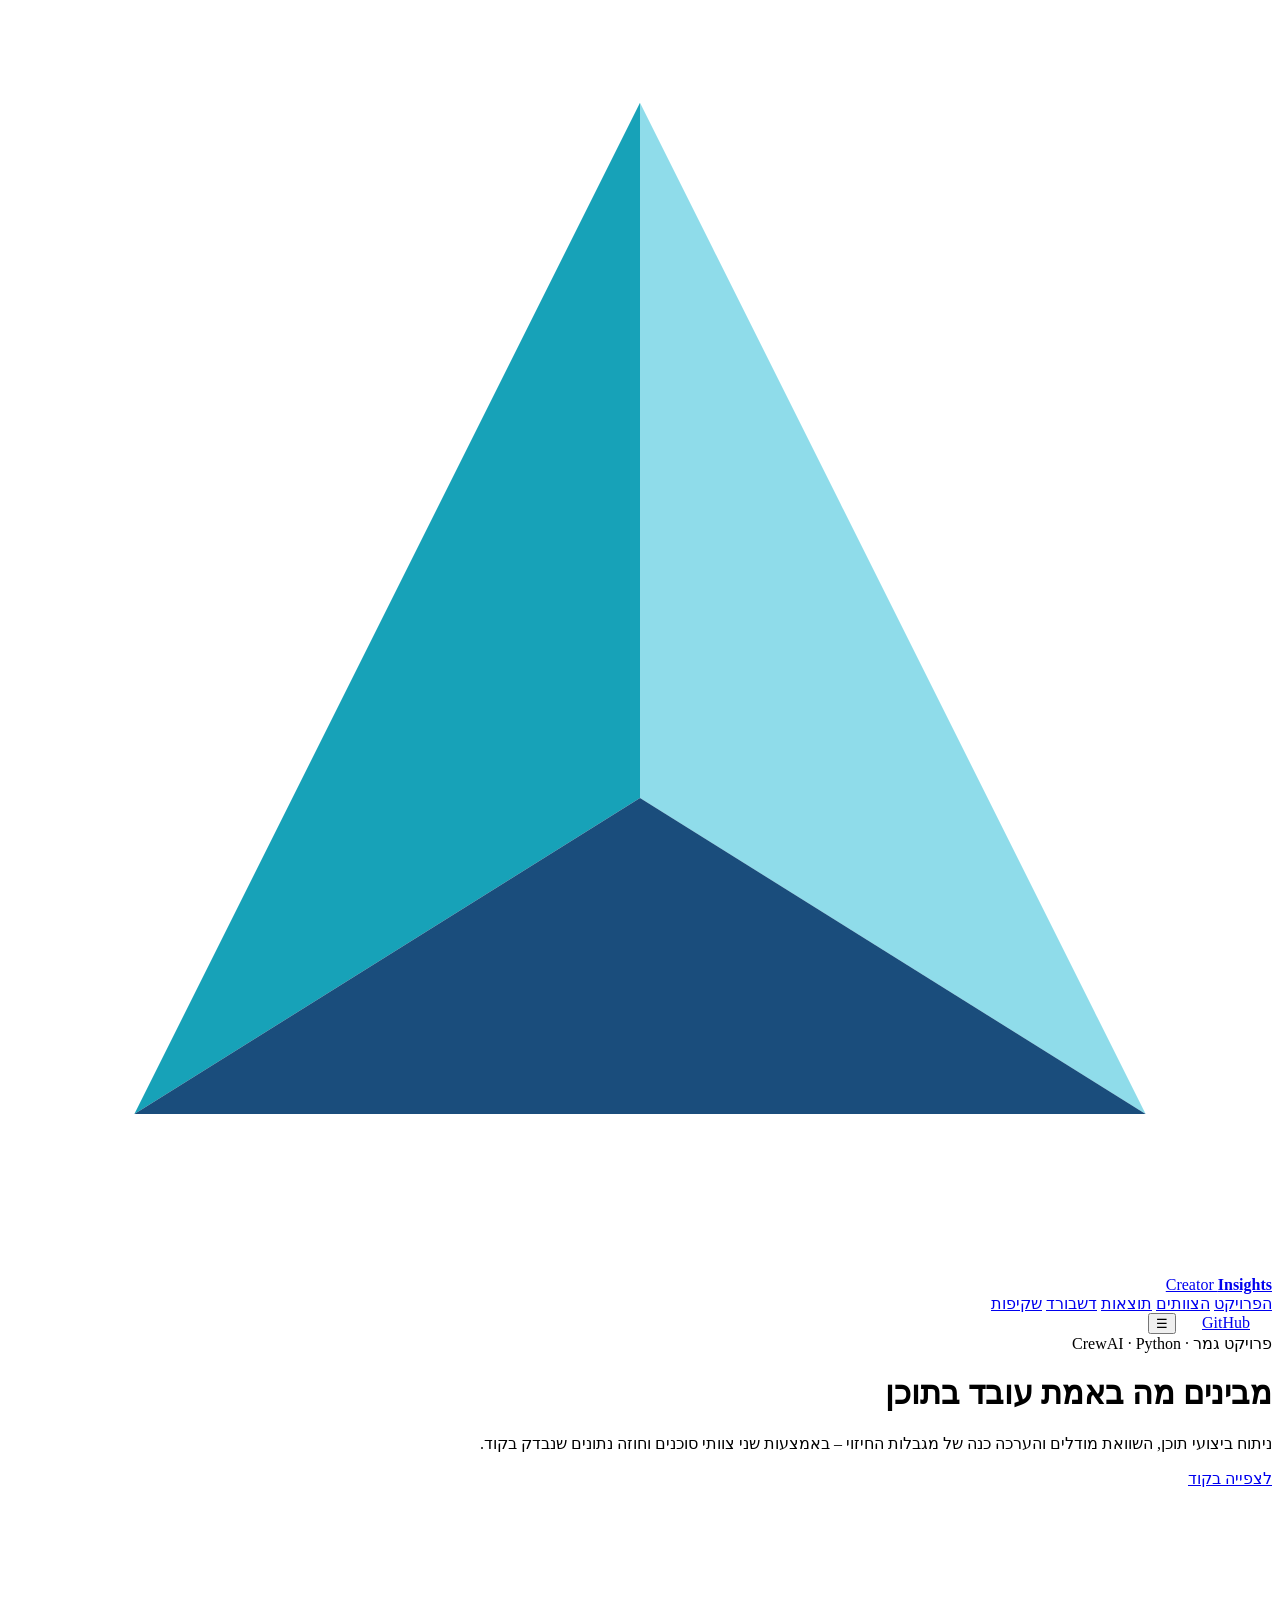
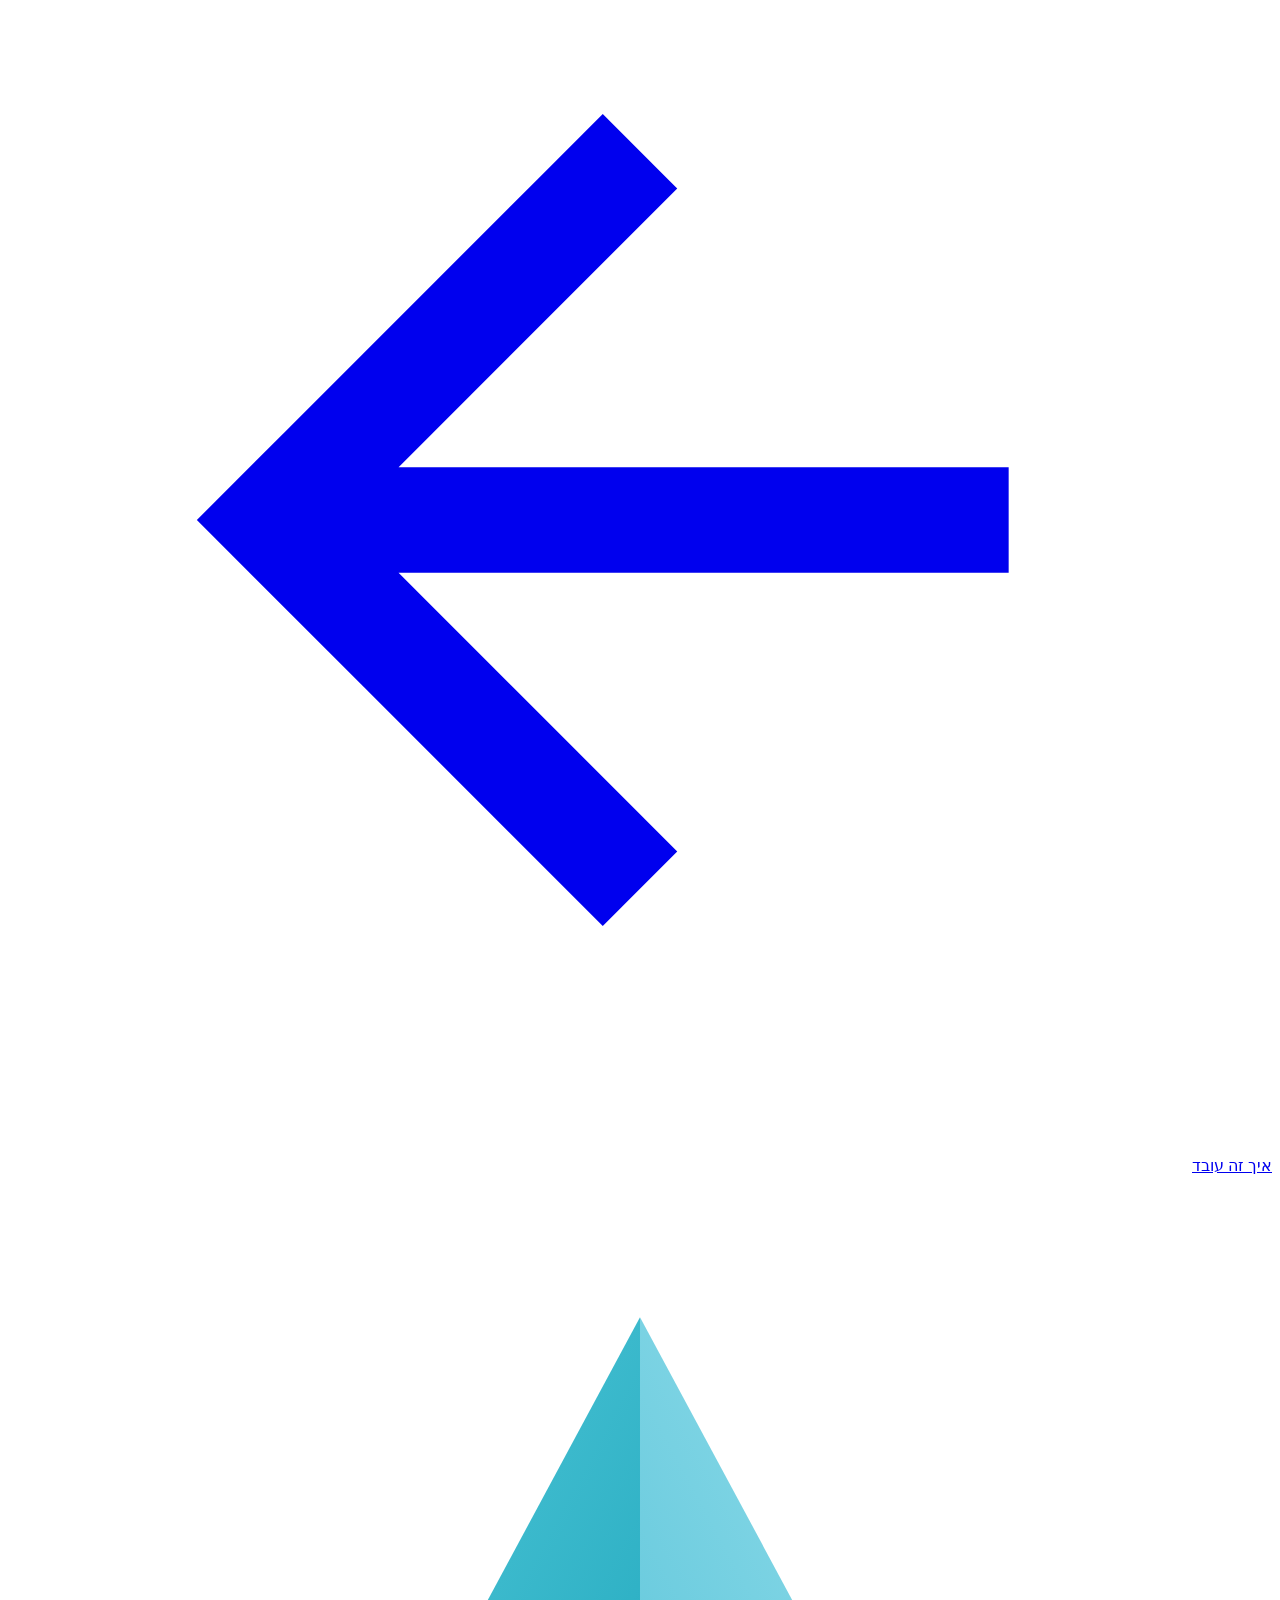
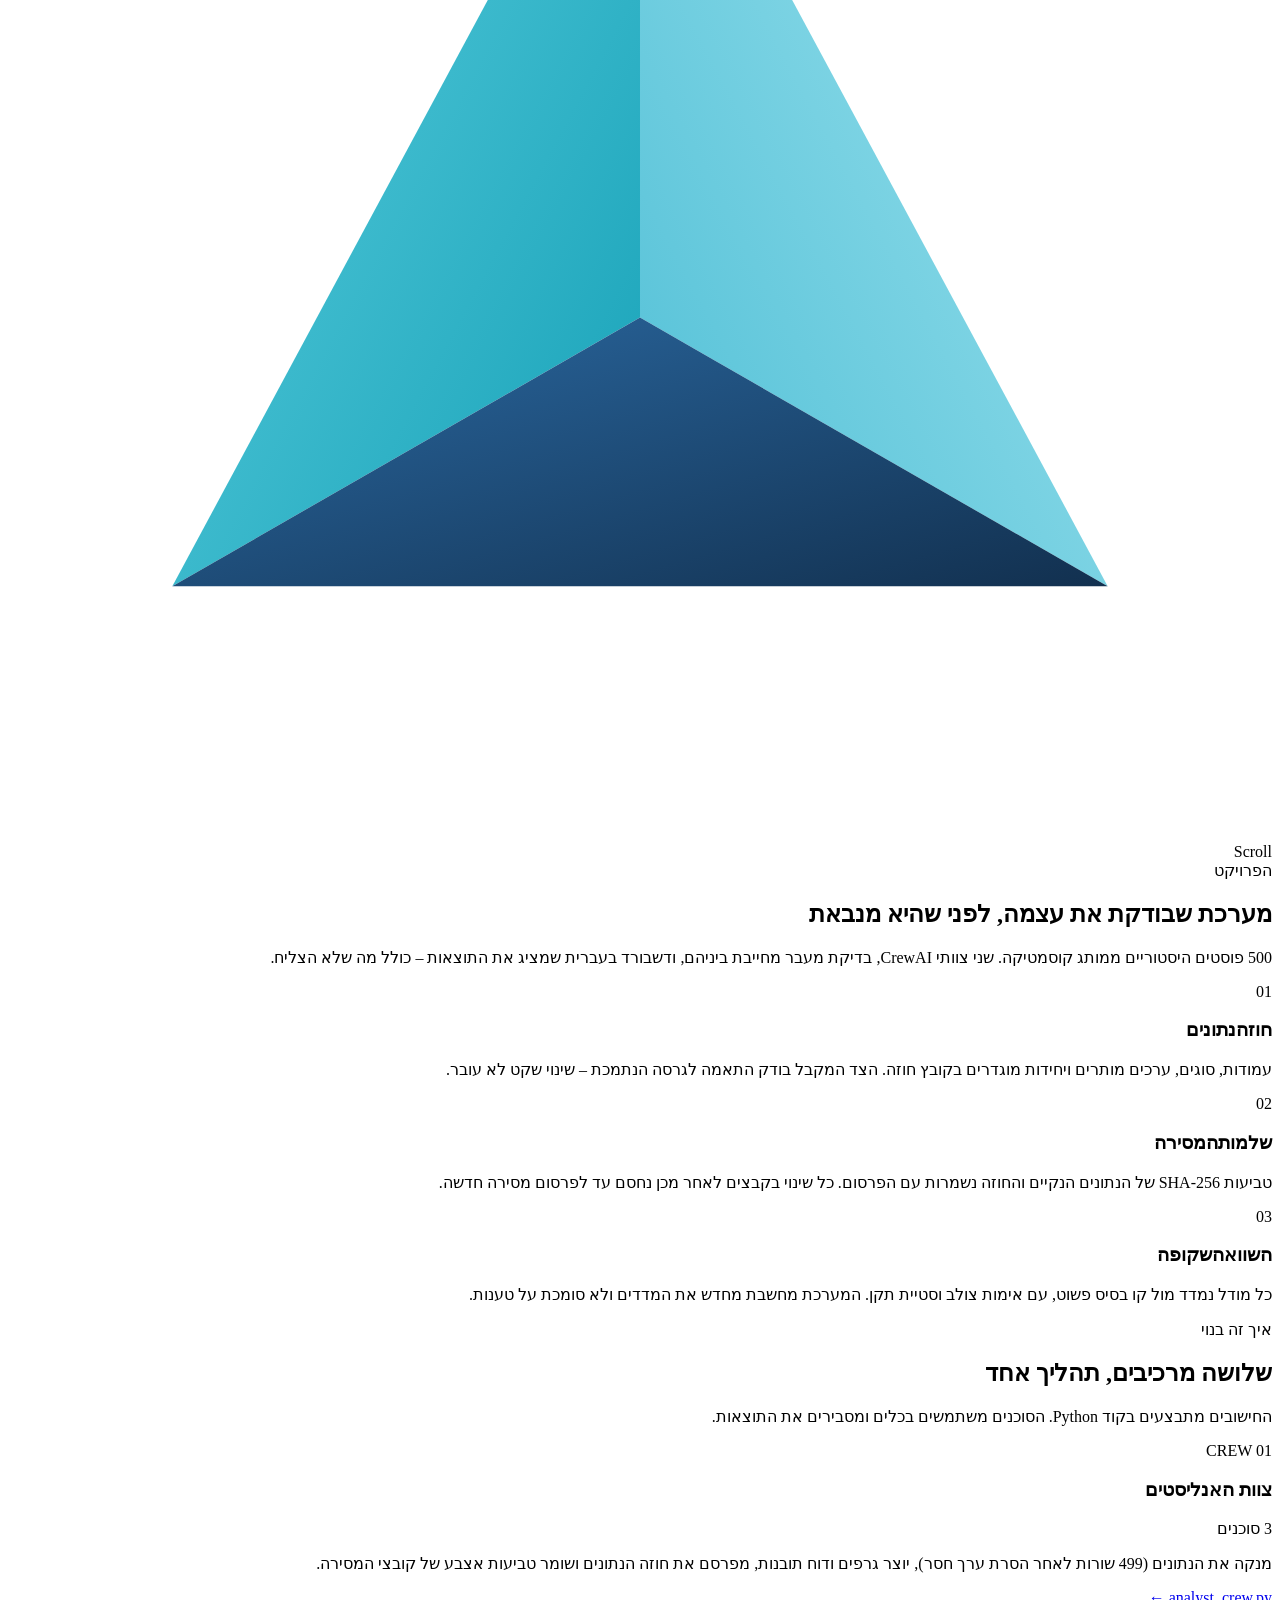
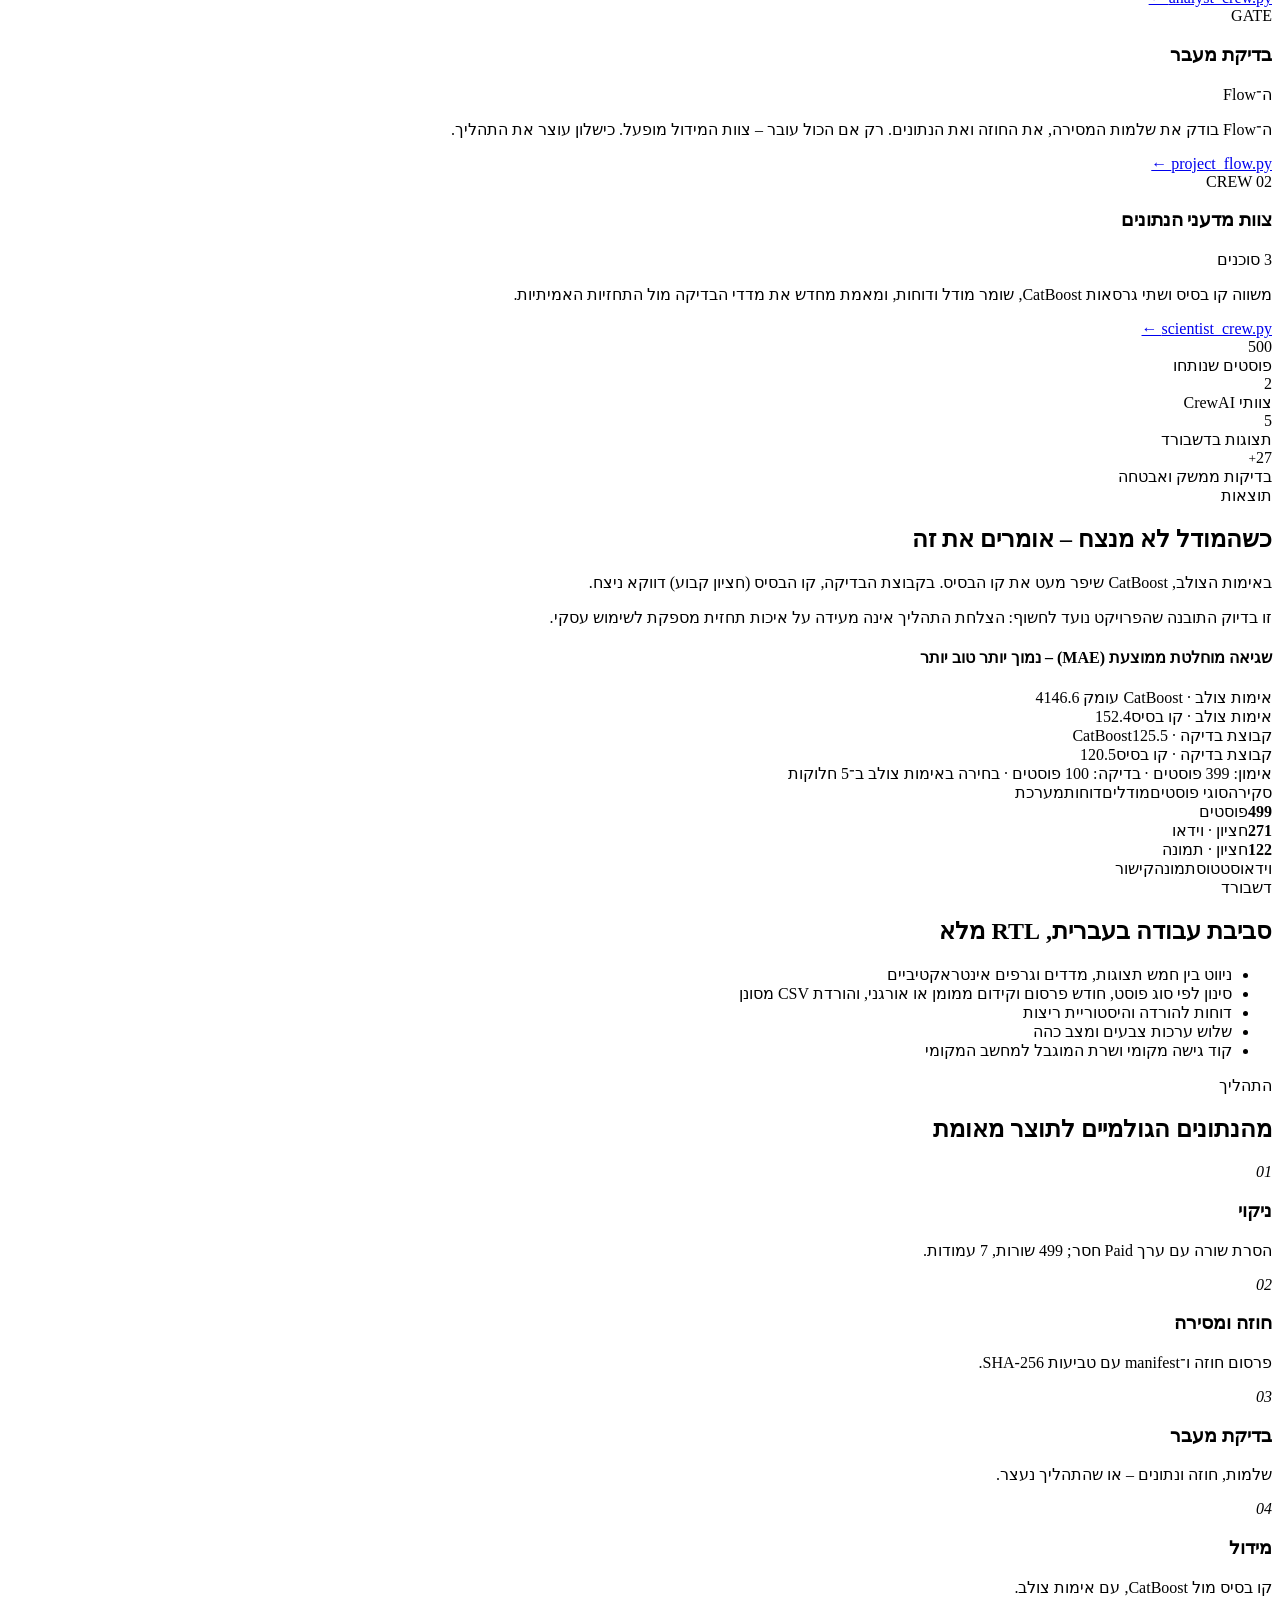
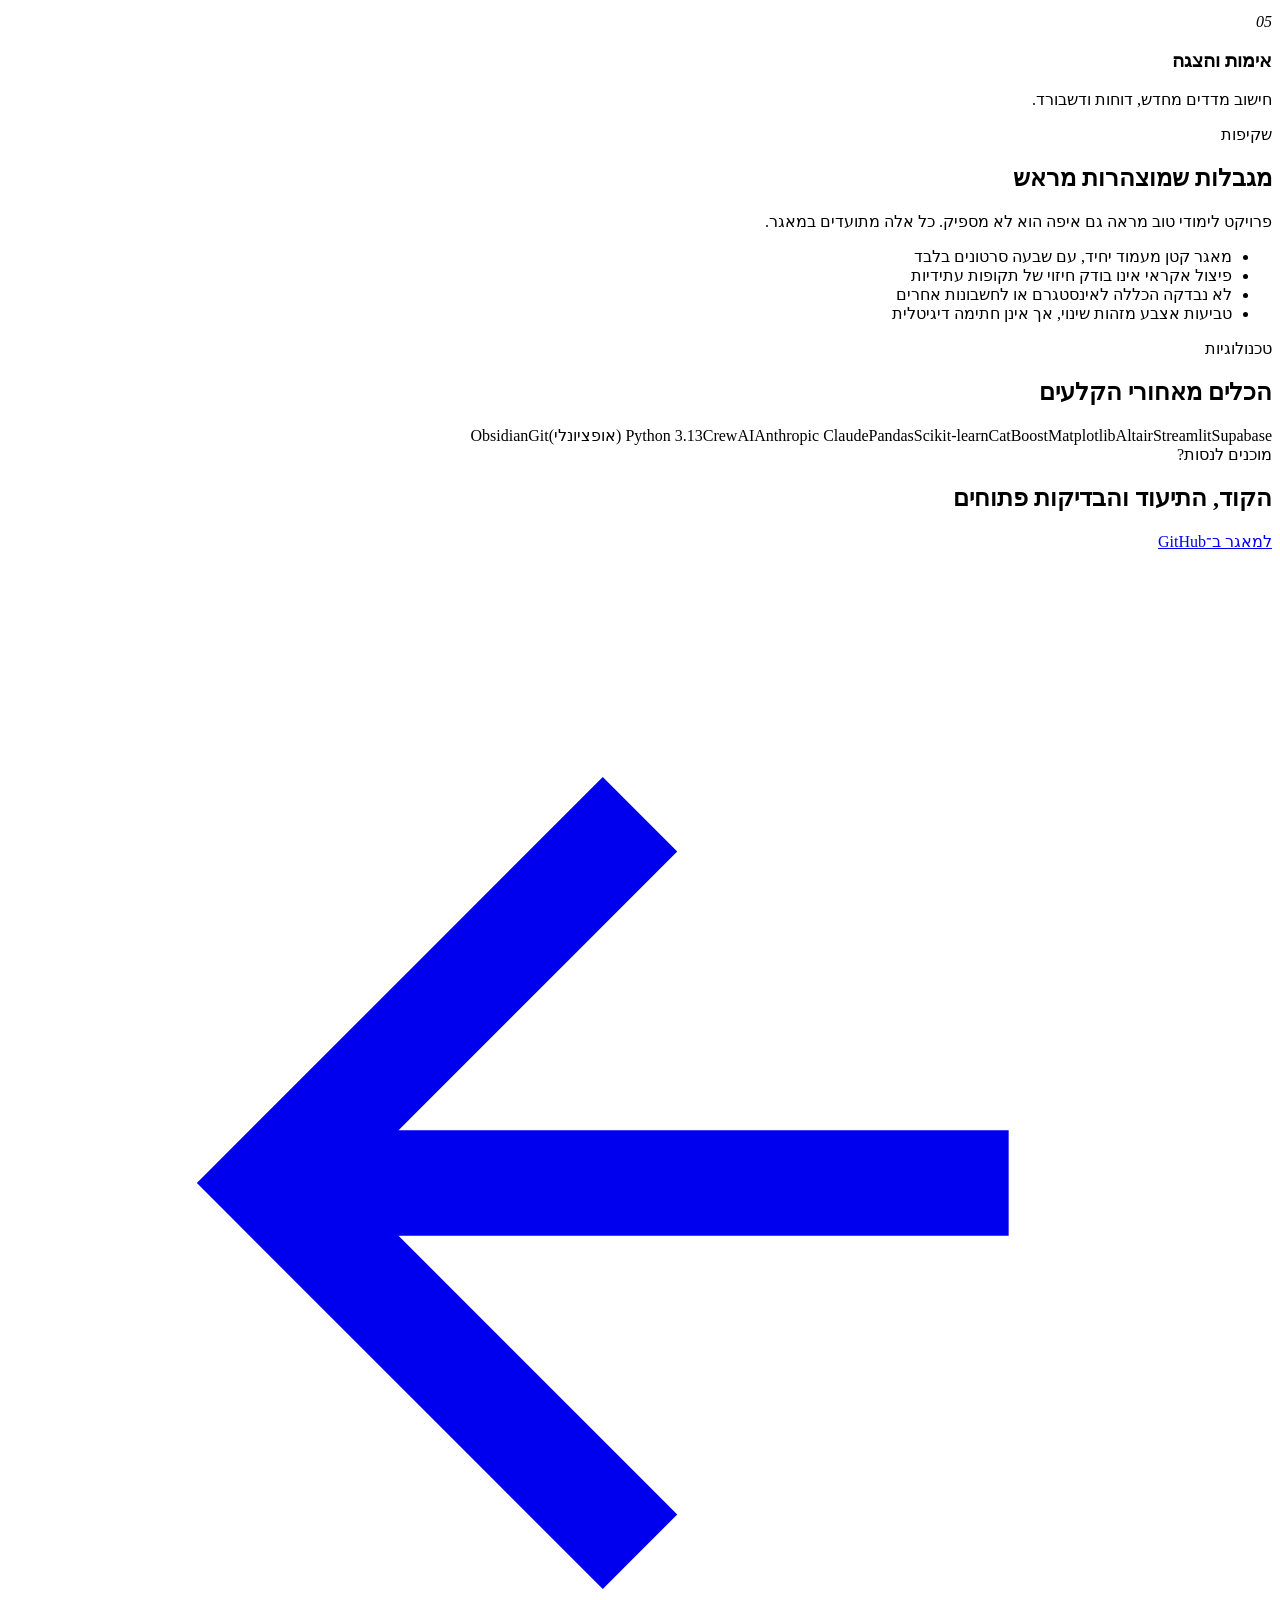
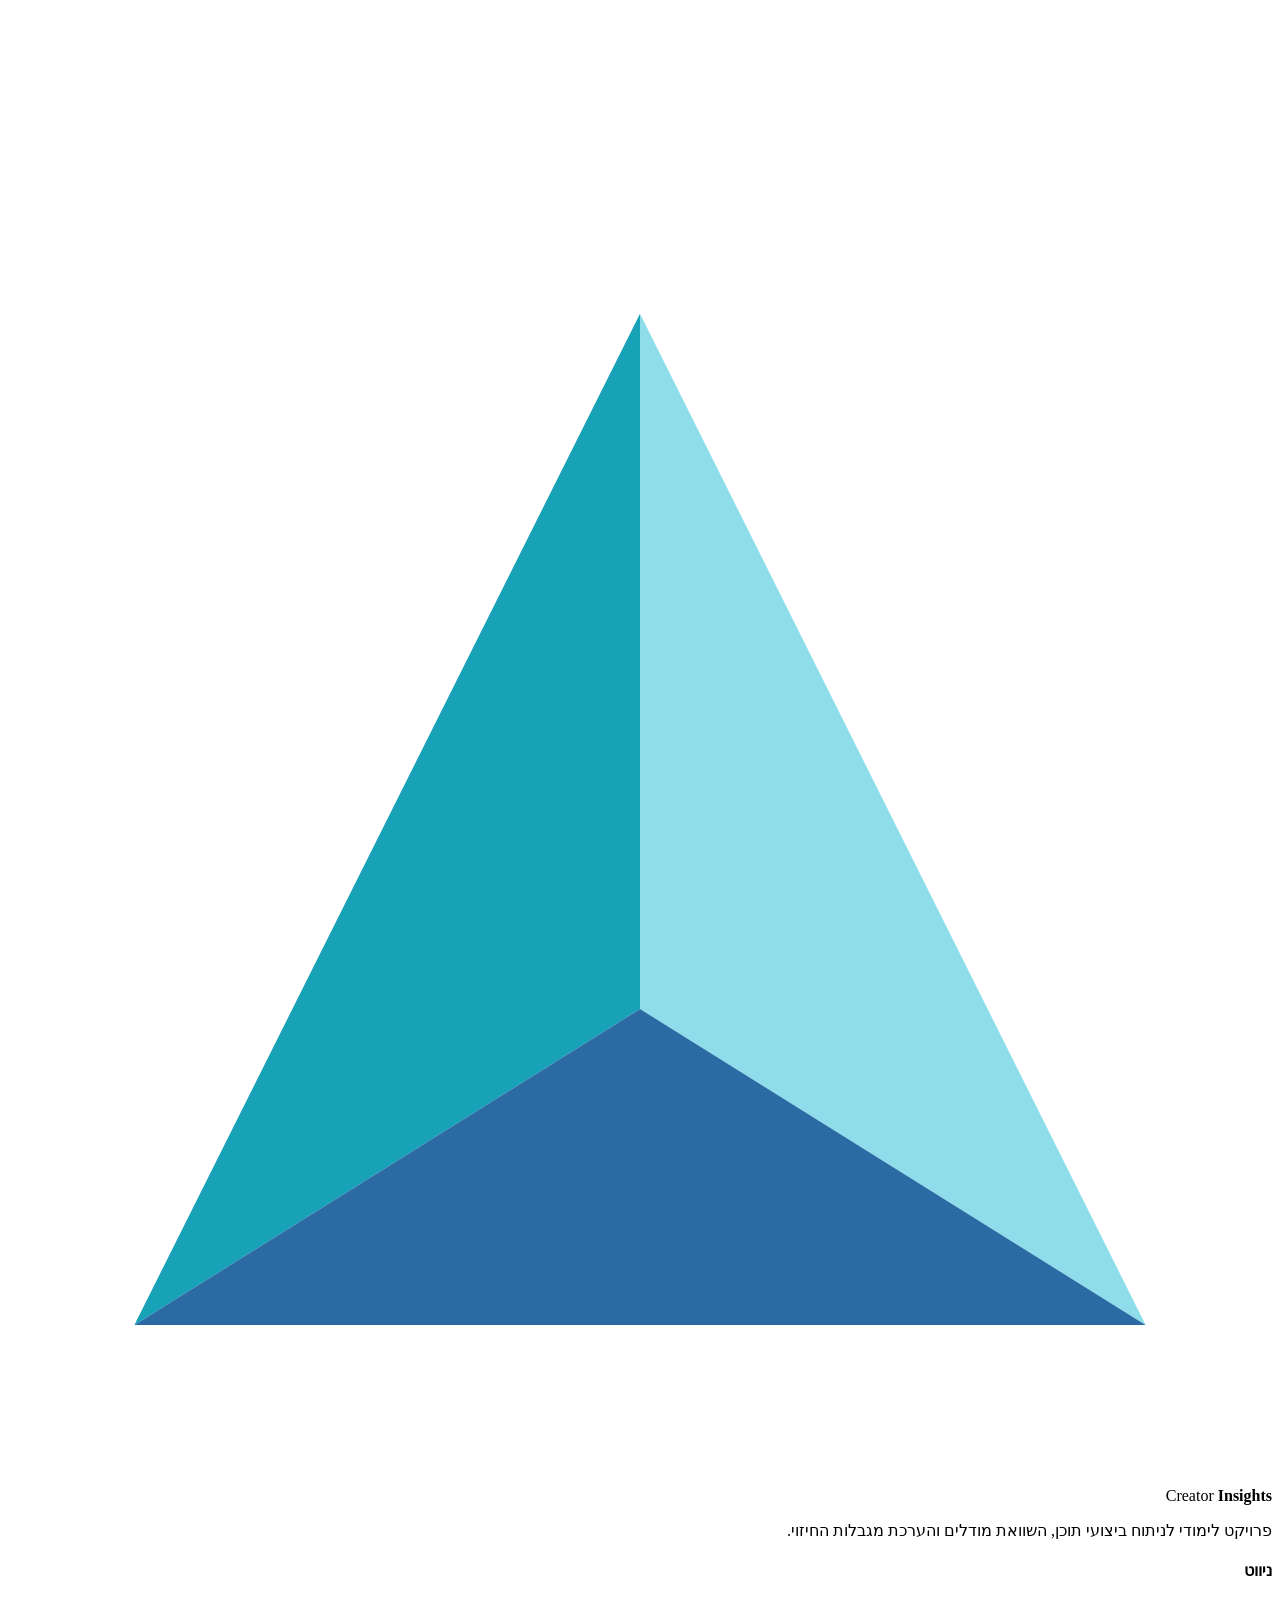
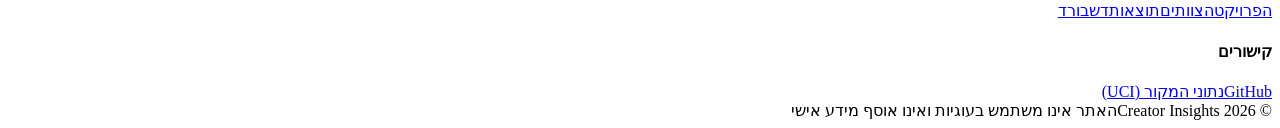
==== site/index.html @ 53a38010 "feat: add static promo website with hardened headers Co-Authored-By: Claude Sonnet 5.5 <noreply@anth" ====
<!doctype html>
<html lang="he" dir="rtl">
<head>
<meta charset="utf-8">
<meta name="viewport" content="width=device-width, initial-scale=1, viewport-fit=cover">
<title>Creator Insights</title>
<meta name="description" content="מערכת לימודית לניתוח ביצועי תוכן, השוואת מודלים והערכה כנה של מגבלות החיזוי.">
<meta name="referrer" content="strict-origin-when-cross-origin">
<link rel="preload" href="/fonts/f0.woff2" as="font" type="font/woff2" crossorigin>
<link rel="stylesheet" href="/fonts.css">
<link rel="stylesheet" href="/style.css">
</head>
<body>
<nav id="nav">
  <div class="wrap">
    <a href="#top" class="logo" aria-label="Creator Insights">
      <svg viewBox="0 0 40 40"><polygon points="20,3 4,35 20,25" fill="#17a2b8"/><polygon points="20,3 36,35 20,25" fill="#8fdcea"/><polygon points="4,35 36,35 20,25" fill="#1a4d7c"/></svg>
      <span>Creator <b>Insights</b></span>
    </a>
    <div class="links">
      <a href="#about">הפרויקט</a>
      <a href="#crews">הצוותים</a>
      <a href="#results">תוצאות</a>
      <a href="#dashboard">דשבורד</a>
      <a href="#limits">שקיפות</a>
    </div>
    <a class="btn fill" href="https://github.com/ido-318/Creator-Insights" target="_blank" rel="noopener noreferrer" style="padding:10px 22px">GitHub</a>
    <button class="menu-btn" aria-label="תפריט" onclick="document.getElementById('nav').classList.toggle('open')">☰</button>
  </div>
</nav>

<header class="hero" id="top">
  <div class="wrap">
    <div class="eyebrow">פרויקט גמר · CrewAI · Python</div>
    <h1>מבינים <b>מה באמת</b> עובד בתוכן</h1>
    <p class="lead">ניתוח ביצועי תוכן, השוואת מודלים והערכה כנה של מגבלות החיזוי – באמצעות שני צוותי סוכנים וחוזה נתונים שנבדק בקוד.</p>
    <div class="cta">
      <a class="btn fill" href="https://github.com/ido-318/Creator-Insights" target="_blank" rel="noopener noreferrer">לצפייה בקוד
        <svg viewBox="0 0 24 24" fill="none" stroke="currentColor" stroke-width="2"><path d="M19 12H5M12 5l-7 7 7 7"/></svg></a>
      <a class="btn" href="#crews">איך זה עובד</a>
    </div>
    <div class="obj" aria-hidden="true">
      <svg viewBox="0 0 400 400">
        <defs>
          <linearGradient id="gA" x1="0" y1="0" x2="1" y2="1"><stop offset="0" stop-color="#5fd0e0"/><stop offset="1" stop-color="#17a2b8"/></linearGradient>
          <linearGradient id="gB" x1="1" y1="0" x2="0" y2="1"><stop offset="0" stop-color="#a6e6f0"/><stop offset="1" stop-color="#4fbfd6"/></linearGradient>
          <linearGradient id="gC" x1="0" y1="0" x2="1" y2="1"><stop offset="0" stop-color="#2b6aa3"/><stop offset="1" stop-color="#12304f"/></linearGradient>
        </defs>
        <polygon class="f" style="--x:-150px;--y:-80px;--r:-40deg;--d:0s" points="200,45 52,320 200,235" fill="url(#gA)"/>
        <polygon class="f" style="--x:150px;--y:-80px;--r:40deg;--d:.12s" points="200,45 348,320 200,235" fill="url(#gB)"/>
        <polygon class="f" style="--x:0px;--y:150px;--r:-25deg;--d:.24s" points="52,320 348,320 200,235" fill="url(#gC)"/>
      </svg>
      <div class="shadow"></div>
    </div>
    <div class="scroll-hint">Scroll<i></i></div>
  </div>
</header>

<section id="about">
  <div class="wrap">
    <div class="head rv">
      <div class="eyebrow">הפרויקט</div>
      <h2>מערכת שבודקת את עצמה, <b>לפני</b> שהיא מנבאת</h2>
      <p>500 פוסטים היסטוריים ממותג קוסמטיקה. שני צוותי CrewAI, בדיקת מעבר מחייבת ביניהם, ודשבורד בעברית שמציג את התוצאות – כולל מה שלא הצליח.</p>
    </div>
    <div class="pillars">
      <div class="pillar rv"><div class="n">01</div><h3>חוזה<b>נתונים</b></h3><p>עמודות, סוגים, ערכים מותרים ויחידות מוגדרים בקובץ חוזה. הצד המקבל בודק התאמה לגרסה הנתמכת – שינוי שקט לא עובר.</p></div>
      <div class="pillar rv d1"><div class="n">02</div><h3>שלמות<b>המסירה</b></h3><p>טביעות SHA-256 של הנתונים הנקיים והחוזה נשמרות עם הפרסום. כל שינוי בקבצים לאחר מכן נחסם עד לפרסום מסירה חדשה.</p></div>
      <div class="pillar rv d2"><div class="n">03</div><h3>השוואה<b>שקופה</b></h3><p>כל מודל נמדד מול קו בסיס פשוט, עם אימות צולב וסטיית תקן. המערכת מחשבת מחדש את המדדים ולא סומכת על טענות.</p></div>
    </div>
  </div>
</section>

<section class="soft" id="crews">
  <div class="wrap">
    <div class="head rv">
      <div class="eyebrow">איך זה בנוי</div>
      <h2>שלושה מרכיבים, <b>תהליך אחד</b></h2>
      <p>החישובים מתבצעים בקוד Python. הסוכנים משתמשים בכלים ומסבירים את התוצאות.</p>
    </div>
    <div class="rows">
      <div class="row rv">
        <div><div class="tag">CREW 01</div><h3><b>צוות</b> האנליסטים</h3><div class="meta">3 סוכנים</div></div>
        <p>מנקה את הנתונים (499 שורות לאחר הסרת ערך חסר), יוצר גרפים ודוח תובנות, מפרסם את חוזה הנתונים ושומר טביעות אצבע של קובצי המסירה.</p>
        <a class="more" href="https://github.com/ido-318/Creator-Insights" target="_blank" rel="noopener noreferrer">analyst_crew.py ←</a>
      </div>
      <div class="row rv d1">
        <div><div class="tag">GATE</div><h3><b>בדיקת</b> מעבר</h3><div class="meta">ה־Flow</div></div>
        <p>ה־Flow בודק את שלמות המסירה, את החוזה ואת הנתונים. רק אם הכול עובר – צוות המידול מופעל. כישלון עוצר את התהליך.</p>
        <a class="more" href="https://github.com/ido-318/Creator-Insights" target="_blank" rel="noopener noreferrer">project_flow.py ←</a>
      </div>
      <div class="row rv d2">
        <div><div class="tag">CREW 02</div><h3><b>צוות</b> מדעני הנתונים</h3><div class="meta">3 סוכנים</div></div>
        <p>משווה קו בסיס ושתי גרסאות CatBoost, שומר מודל ודוחות, ומאמת מחדש את מדדי הבדיקה מול התחזיות האמיתיות.</p>
        <a class="more" href="https://github.com/ido-318/Creator-Insights" target="_blank" rel="noopener noreferrer">scientist_crew.py ←</a>
      </div>
    </div>
  </div>
</section>

<section class="stats">
  <div class="wrap">
    <div class="grid">
      <div class="stat rv"><div class="v"><span data-n="500">500</span></div><div class="l">פוסטים שנותחו</div></div>
      <div class="stat rv d1"><div class="v"><span data-n="2">2</span></div><div class="l">צוותי CrewAI</div></div>
      <div class="stat rv d2"><div class="v"><span data-n="5">5</span></div><div class="l">תצוגות בדשבורד</div></div>
      <div class="stat rv d3"><div class="v"><span data-n="27">27</span><small>+</small></div><div class="l">בדיקות ממשק ואבטחה</div></div>
    </div>
  </div>
</section>

<section id="results">
  <div class="wrap split">
    <div class="rv">
      <div class="eyebrow">תוצאות</div>
      <h2>כשהמודל לא מנצח – <b>אומרים את זה</b></h2>
      <p>באימות הצולב, CatBoost שיפר מעט את קו הבסיס. בקבוצת הבדיקה, קו הבסיס (חציון קבוע) דווקא ניצח.</p>
      <p>זו בדיוק התובנה שהפרויקט נועד לחשוף: הצלחת התהליך אינה מעידה על איכות תחזית מספקת לשימוש עסקי.</p>
    </div>
    <div class="chart rv d1" id="chart">
      <h4>שגיאה מוחלטת ממוצעת (MAE) – נמוך יותר טוב יותר</h4>
      <div class="bar"><div class="top"><span>אימות צולב · CatBoost עומק 4</span><span>146.6</span></div><div class="track"><div class="fill-bar c1" style="--w:96%"></div></div></div>
      <div class="bar"><div class="top"><span>אימות צולב · קו בסיס</span><span>152.4</span></div><div class="track"><div class="fill-bar c2" style="--w:100%"></div></div></div>
      <div class="bar"><div class="top"><span>קבוצת בדיקה · CatBoost</span><span>125.5</span></div><div class="track"><div class="fill-bar c3" style="--w:82%"></div></div></div>
      <div class="bar"><div class="top"><span>קבוצת בדיקה · קו בסיס</span><span>120.5</span></div><div class="track"><div class="fill-bar c2" style="--w:79%"></div></div></div>
      <div class="note">אימון: 399 פוסטים · בדיקה: 100 פוסטים · בחירה באימות צולב ב־5 חלוקות</div>
    </div>
  </div>
</section>

<section class="soft" id="dashboard">
  <div class="wrap split">
    <div class="mock rv" id="mock">
      <div class="bar-top"><i></i><i></i><i></i></div>
      <div class="body">
        <aside><span class="on">סקירה</span><span>סוגי פוסטים</span><span>מודלים</span><span>דוחות</span><span>מערכת</span></aside>
        <div class="main">
          <div class="kpis">
            <div class="kpi"><b>499</b><span>פוסטים</span></div>
            <div class="kpi"><b>271</b><span>חציון · וידאו</span></div>
            <div class="kpi"><b>122</b><span>חציון · תמונה</span></div>
          </div>
          <div class="cols"><div style="height:100%"></div><div style="height:69%"></div><div style="height:45%"></div><div style="height:19%"></div></div>
          <div class="cols-l"><span>וידאו</span><span>סטטוס</span><span>תמונה</span><span>קישור</span></div>
        </div>
      </div>
    </div>
    <div class="rv d1">
      <div class="eyebrow">דשבורד</div>
      <h2>סביבת עבודה בעברית, <b>RTL מלא</b></h2>
      <ul class="feats">
        <li>ניווט בין חמש תצוגות, מדדים וגרפים אינטראקטיביים</li>
        <li>סינון לפי סוג פוסט, חודש פרסום וקידום ממומן או אורגני, והורדת CSV מסונן</li>
        <li>דוחות להורדה והיסטוריית ריצות</li>
        <li>שלוש ערכות צבעים ומצב כהה</li>
        <li>קוד גישה מקומי ושרת המוגבל למחשב המקומי</li>
      </ul>
    </div>
  </div>
</section>

<section>
  <div class="wrap">
    <div class="head rv">
      <div class="eyebrow">התהליך</div>
      <h2>מהנתונים הגולמיים <b>לתוצר מאומת</b></h2>
    </div>
    <div class="pipe">
      <div class="step rv"><i>01</i><h3>ניקוי</h3><p>הסרת שורה עם ערך Paid חסר; 499 שורות, 7 עמודות.</p></div>
      <div class="step rv d1"><i>02</i><h3>חוזה ומסירה</h3><p>פרסום חוזה ו־manifest עם טביעות SHA-256.</p></div>
      <div class="step gate rv d2"><i>03</i><h3>בדיקת מעבר</h3><p>שלמות, חוזה ונתונים – או שהתהליך נעצר.</p></div>
      <div class="step rv d3"><i>04</i><h3>מידול</h3><p>קו בסיס מול CatBoost, עם אימות צולב.</p></div>
      <div class="step rv d4"><i>05</i><h3>אימות והצגה</h3><p>חישוב מדדים מחדש, דוחות ודשבורד.</p></div>
    </div>
  </div>
</section>

<section class="soft" id="limits">
  <div class="wrap">
    <div class="honest rv">
      <div>
        <div class="eyebrow">שקיפות</div>
        <h2>מגבלות שמוצהרות <b>מראש</b></h2>
        <p>פרויקט לימודי טוב מראה גם איפה הוא לא מספיק. כל אלה מתועדים במאגר.</p>
      </div>
      <ul>
        <li>מאגר קטן מעמוד יחיד, עם שבעה סרטונים בלבד</li>
        <li>פיצול אקראי אינו בודק חיזוי של תקופות עתידיות</li>
        <li>לא נבדקה הכללה לאינסטגרם או לחשבונות אחרים</li>
        <li>טביעות אצבע מזהות שינוי, אך אינן חתימה דיגיטלית</li>
      </ul>
    </div>
  </div>
</section>

<section>
  <div class="wrap">
    <div class="head rv"><div class="eyebrow">טכנולוגיות</div><h2>הכלים <b>מאחורי הקלעים</b></h2></div>
    <div class="tech rv">
      <span>Python 3.13</span><span>CrewAI</span><span>Anthropic Claude</span><span>Pandas</span><span>Scikit-learn</span><span>CatBoost</span><span>Matplotlib</span><span>Altair</span><span>Streamlit</span><span>Supabase (אופציונלי)</span><span>Obsidian</span><span>Git</span>
    </div>
  </div>
</section>

<div class="cta-band">
  <div class="wrap rv">
    <div class="eyebrow">מוכנים לנסות?</div>
    <h2>הקוד, התיעוד והבדיקות <b>פתוחים</b></h2>
    <a class="btn fill" href="https://github.com/ido-318/Creator-Insights" target="_blank" rel="noopener noreferrer">למאגר ב־GitHub
      <svg viewBox="0 0 24 24" fill="none" stroke="currentColor" stroke-width="2"><path d="M19 12H5M12 5l-7 7 7 7"/></svg></a>
  </div>
</div>

<footer>
  <div class="wrap">
    <div class="cols3">
      <div>
        <div class="logo"><svg viewBox="0 0 40 40"><polygon points="20,3 4,35 20,25" fill="#17a2b8"/><polygon points="20,3 36,35 20,25" fill="#8fdcea"/><polygon points="4,35 36,35 20,25" fill="#2b6aa3"/></svg><span>Creator <b>Insights</b></span></div>
        <p>פרויקט לימודי לניתוח ביצועי תוכן, השוואת מודלים והערכת מגבלות החיזוי.</p>
      </div>
      <div><h4>ניווט</h4><a href="#about">הפרויקט</a><a href="#crews">הצוותים</a><a href="#results">תוצאות</a><a href="#dashboard">דשבורד</a></div>
      <div><h4>קישורים</h4><a href="https://github.com/ido-318/Creator-Insights" target="_blank" rel="noopener noreferrer">GitHub</a><a href="https://archive.ics.uci.edu/dataset/368/facebook+metrics" target="_blank" rel="noopener noreferrer">נתוני המקור (UCI)</a></div>
    </div>
    <div class="copy"><span>© 2026 Creator Insights</span><span>האתר אינו משתמש בעוגיות ואינו אוסף מידע אישי</span></div>
  </div>
</footer>
<script src="/app.js" defer></script>
</body>
</html>
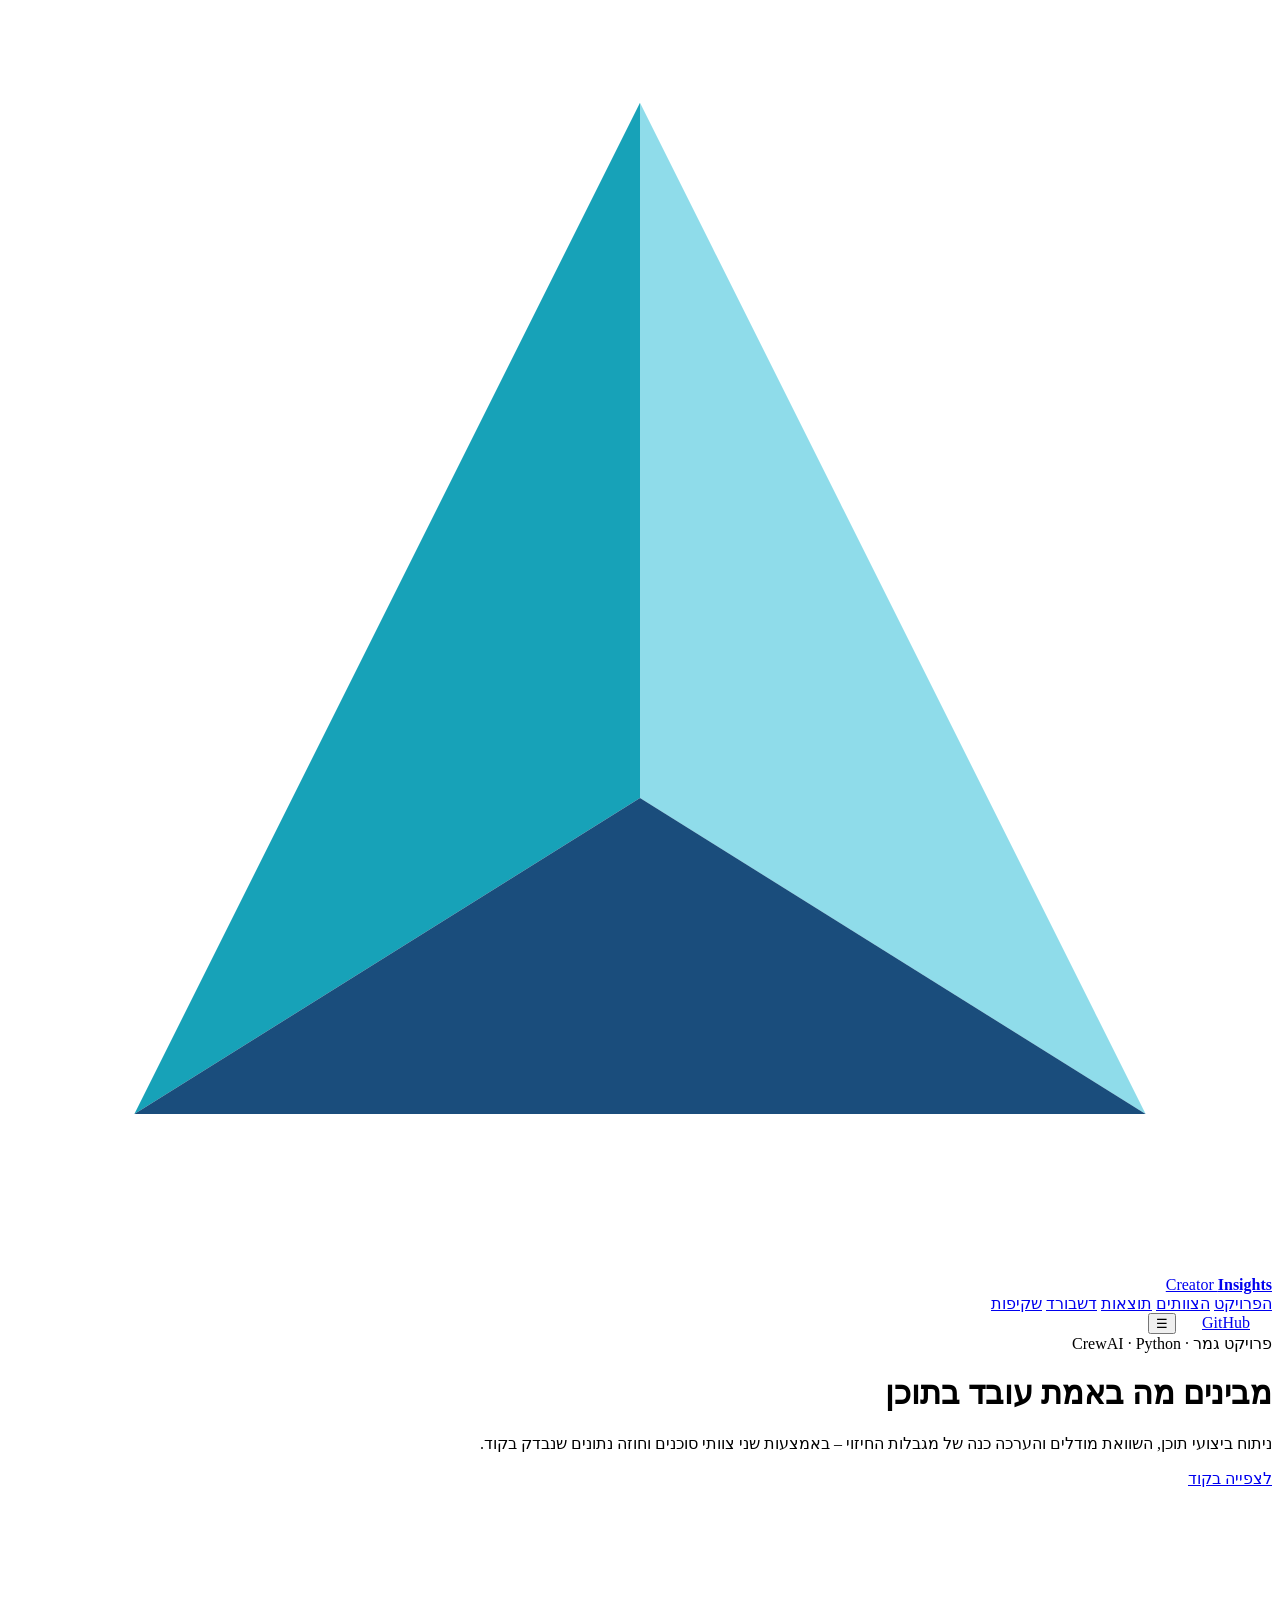
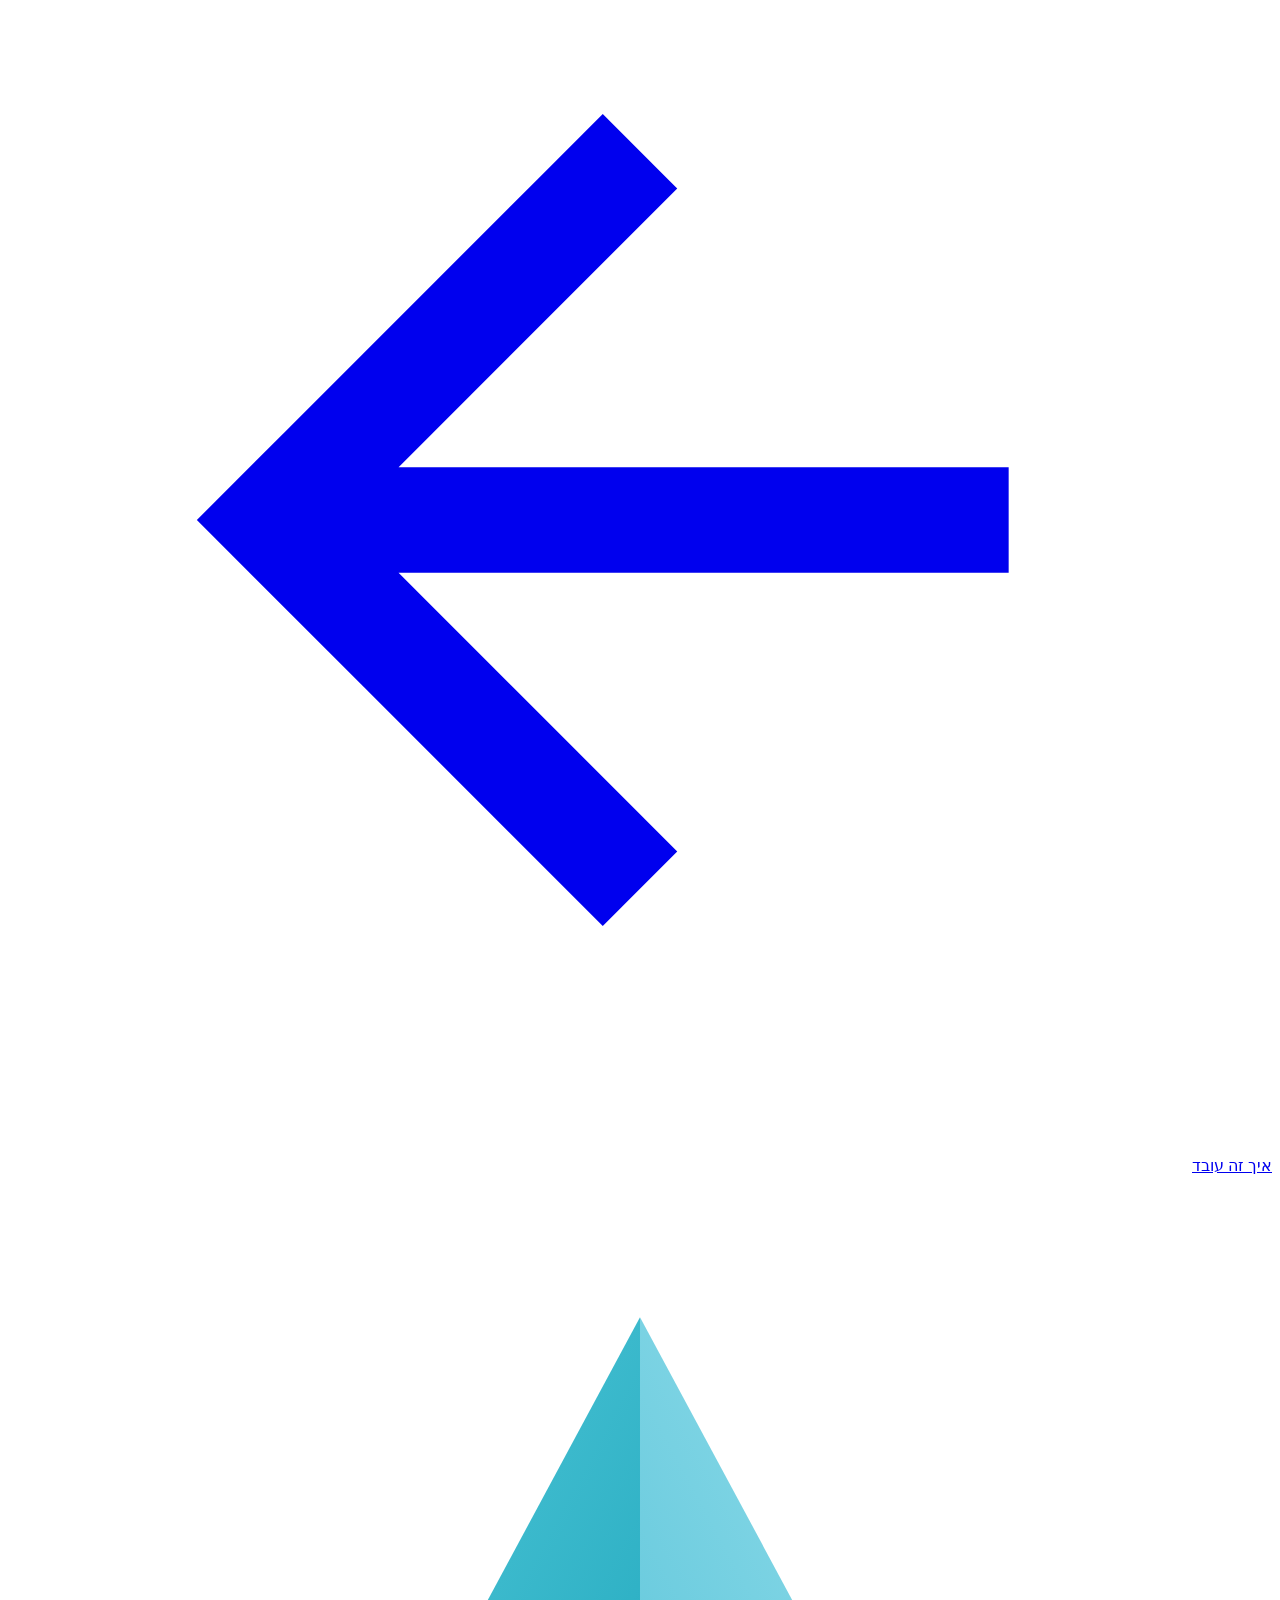
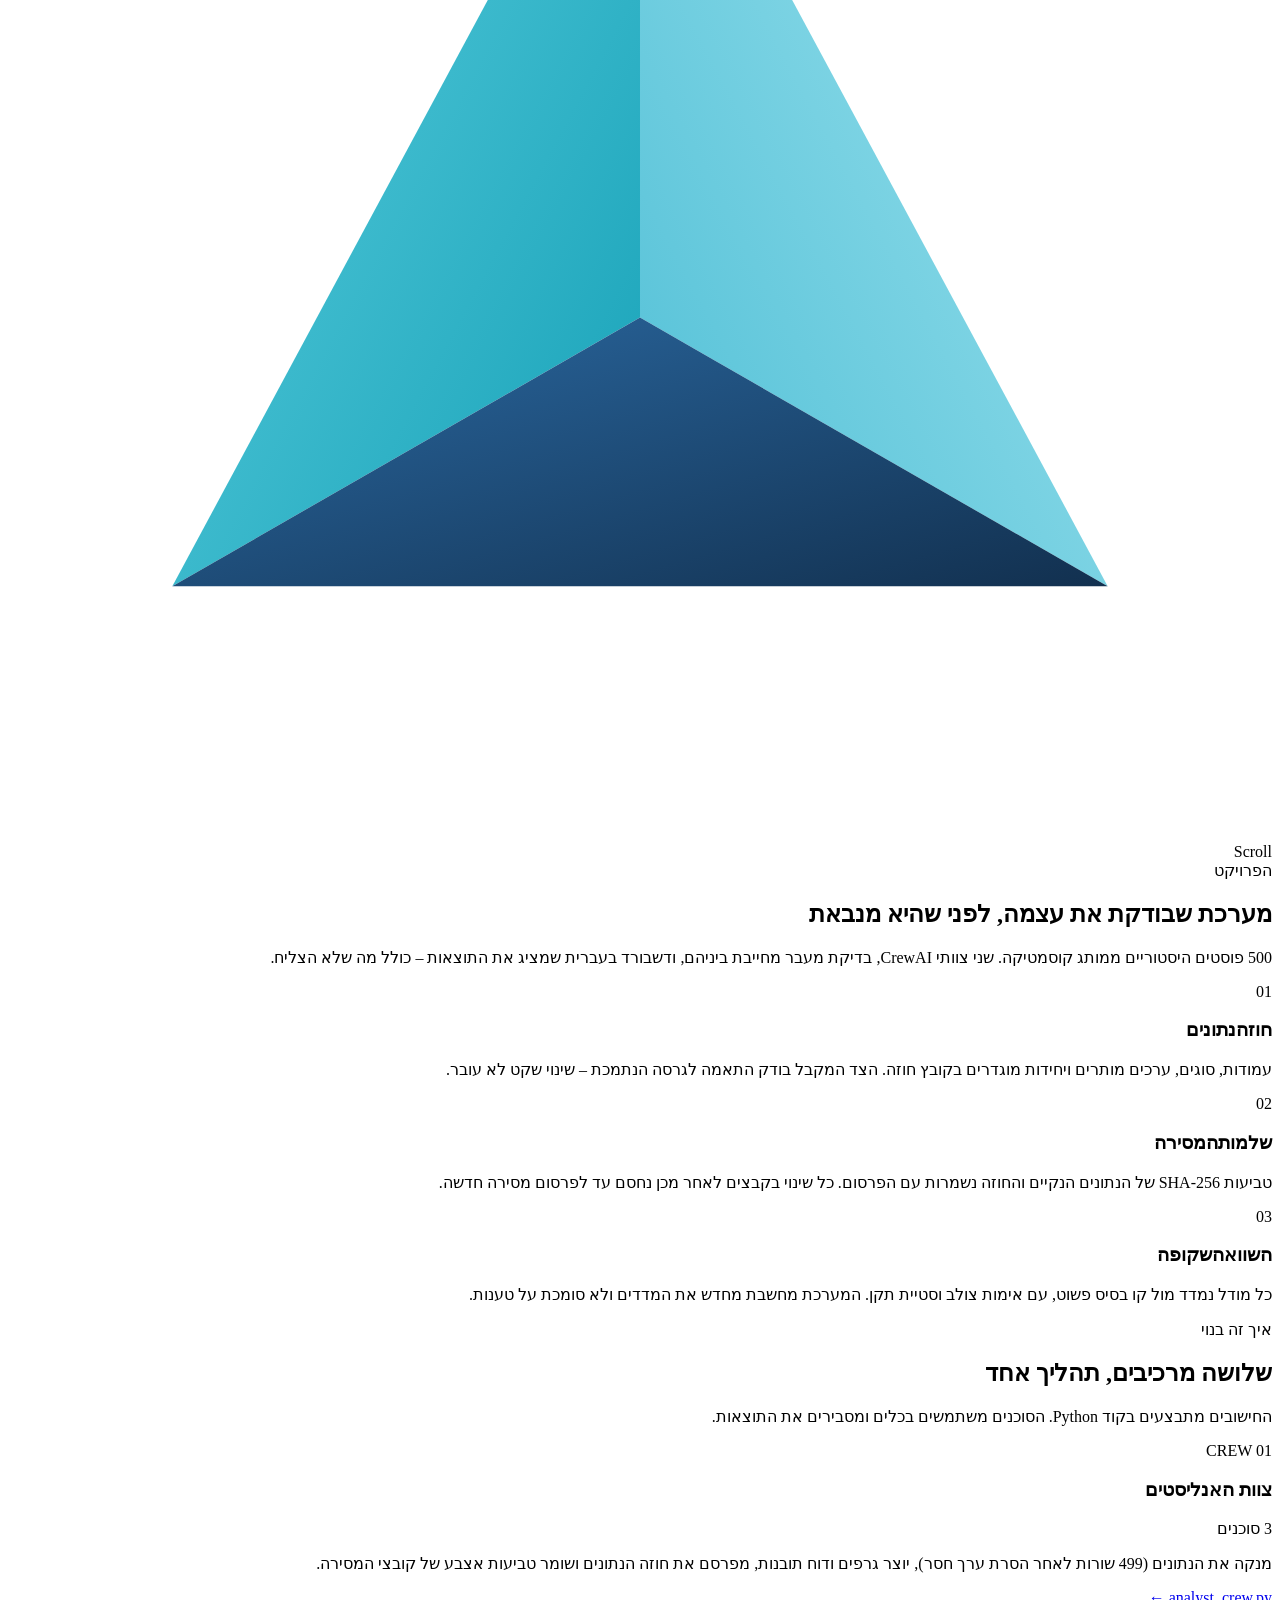
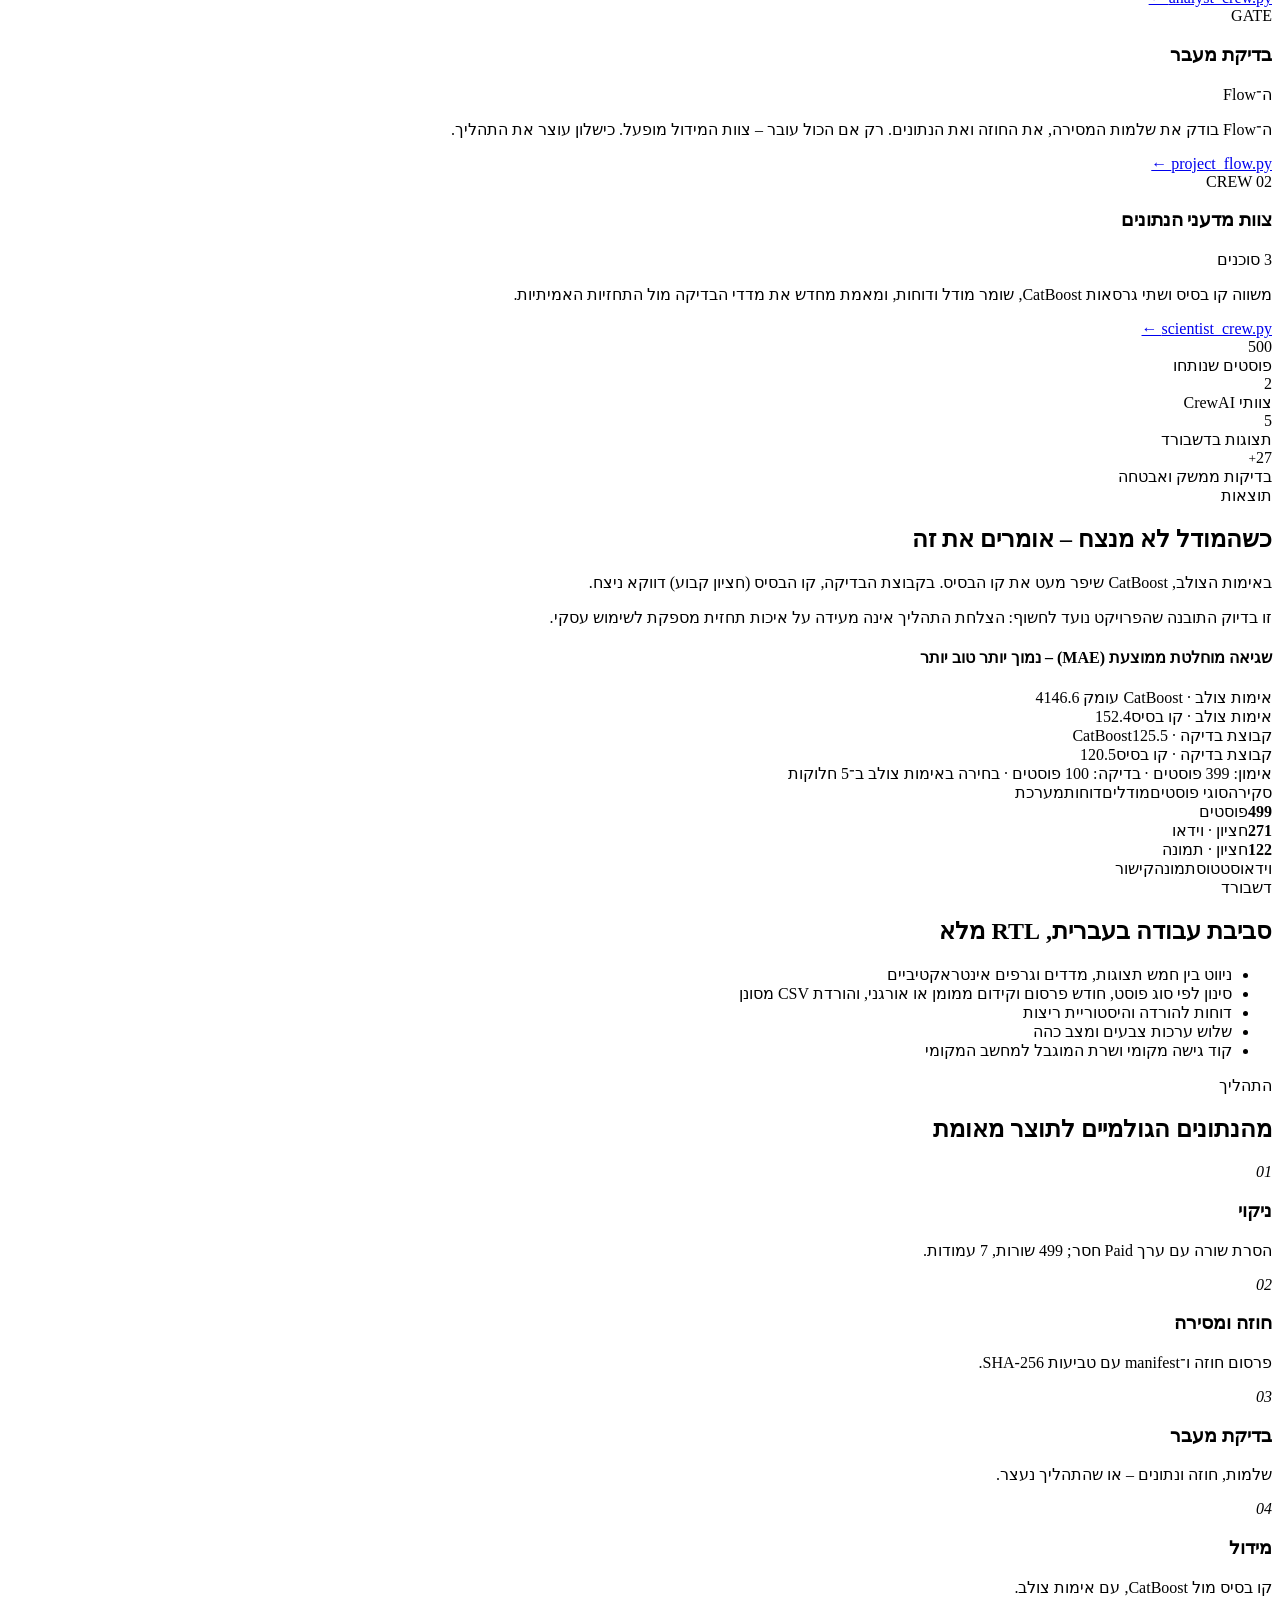
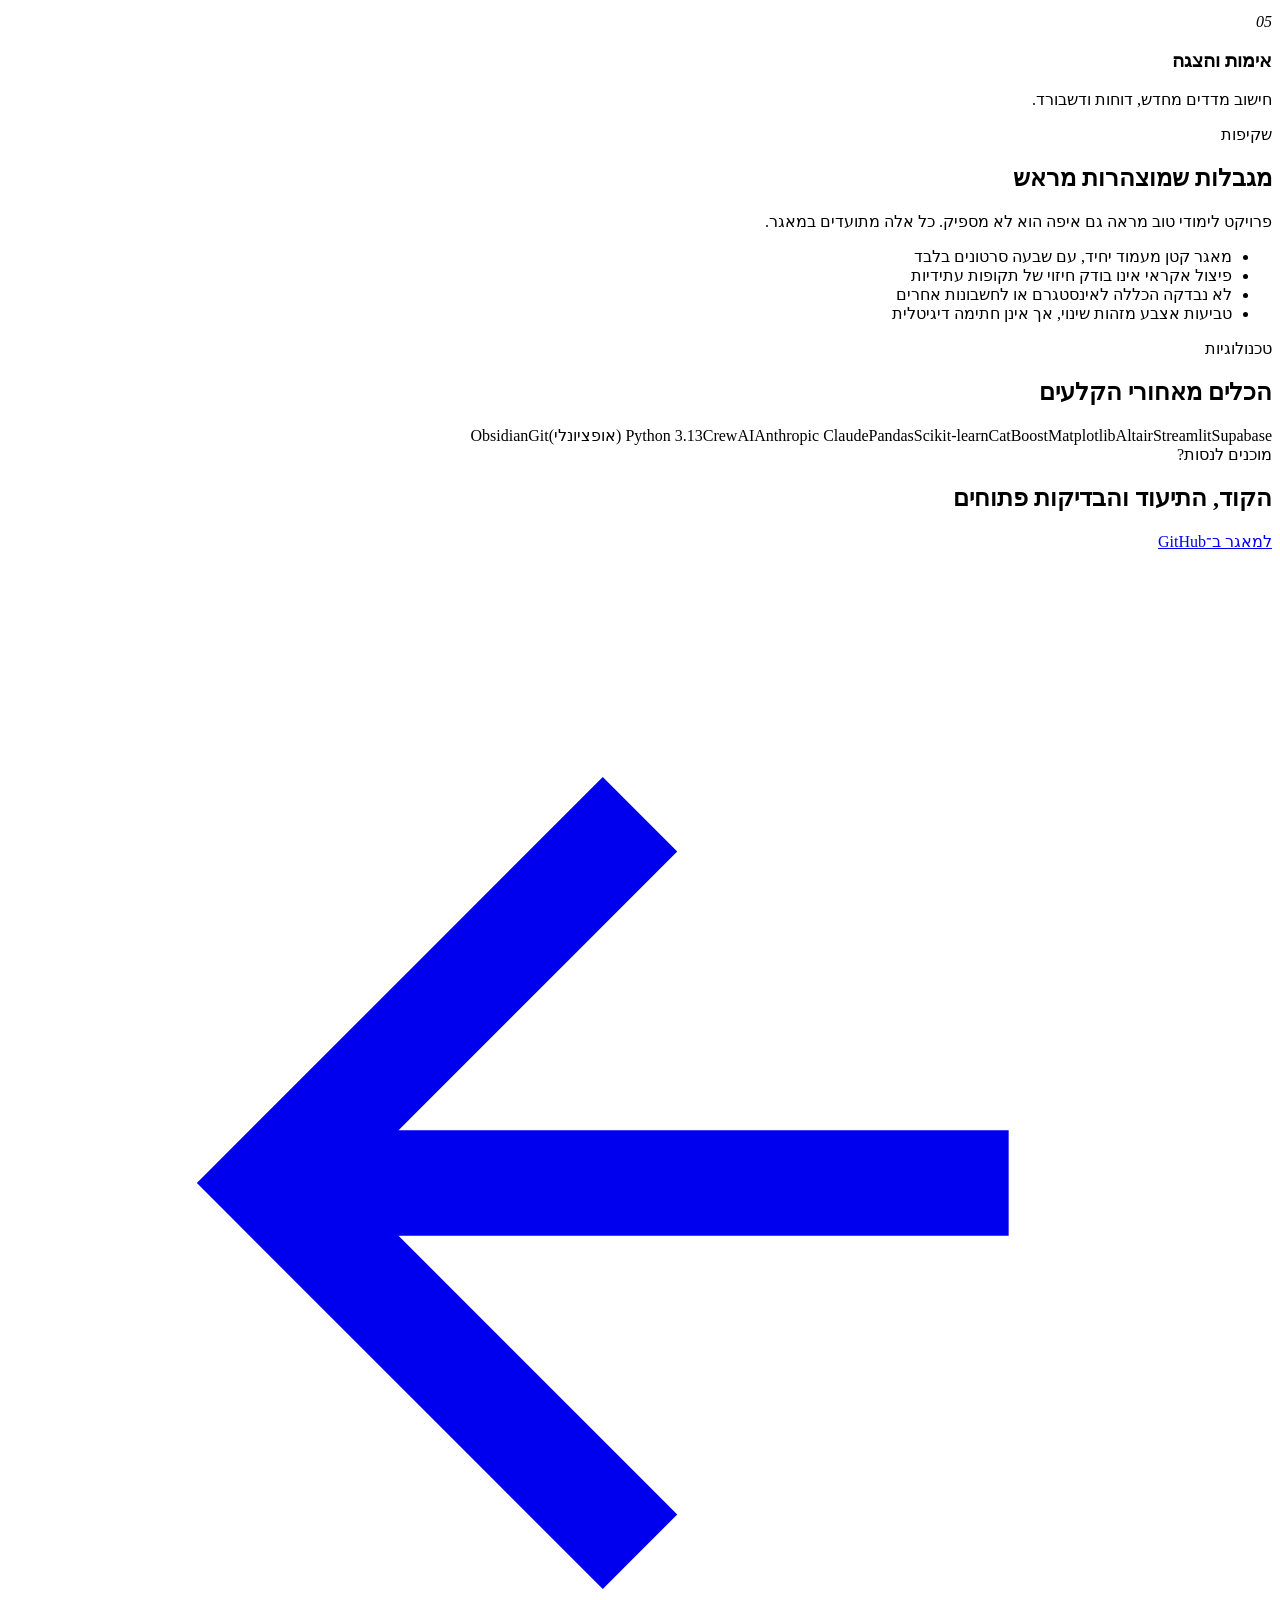
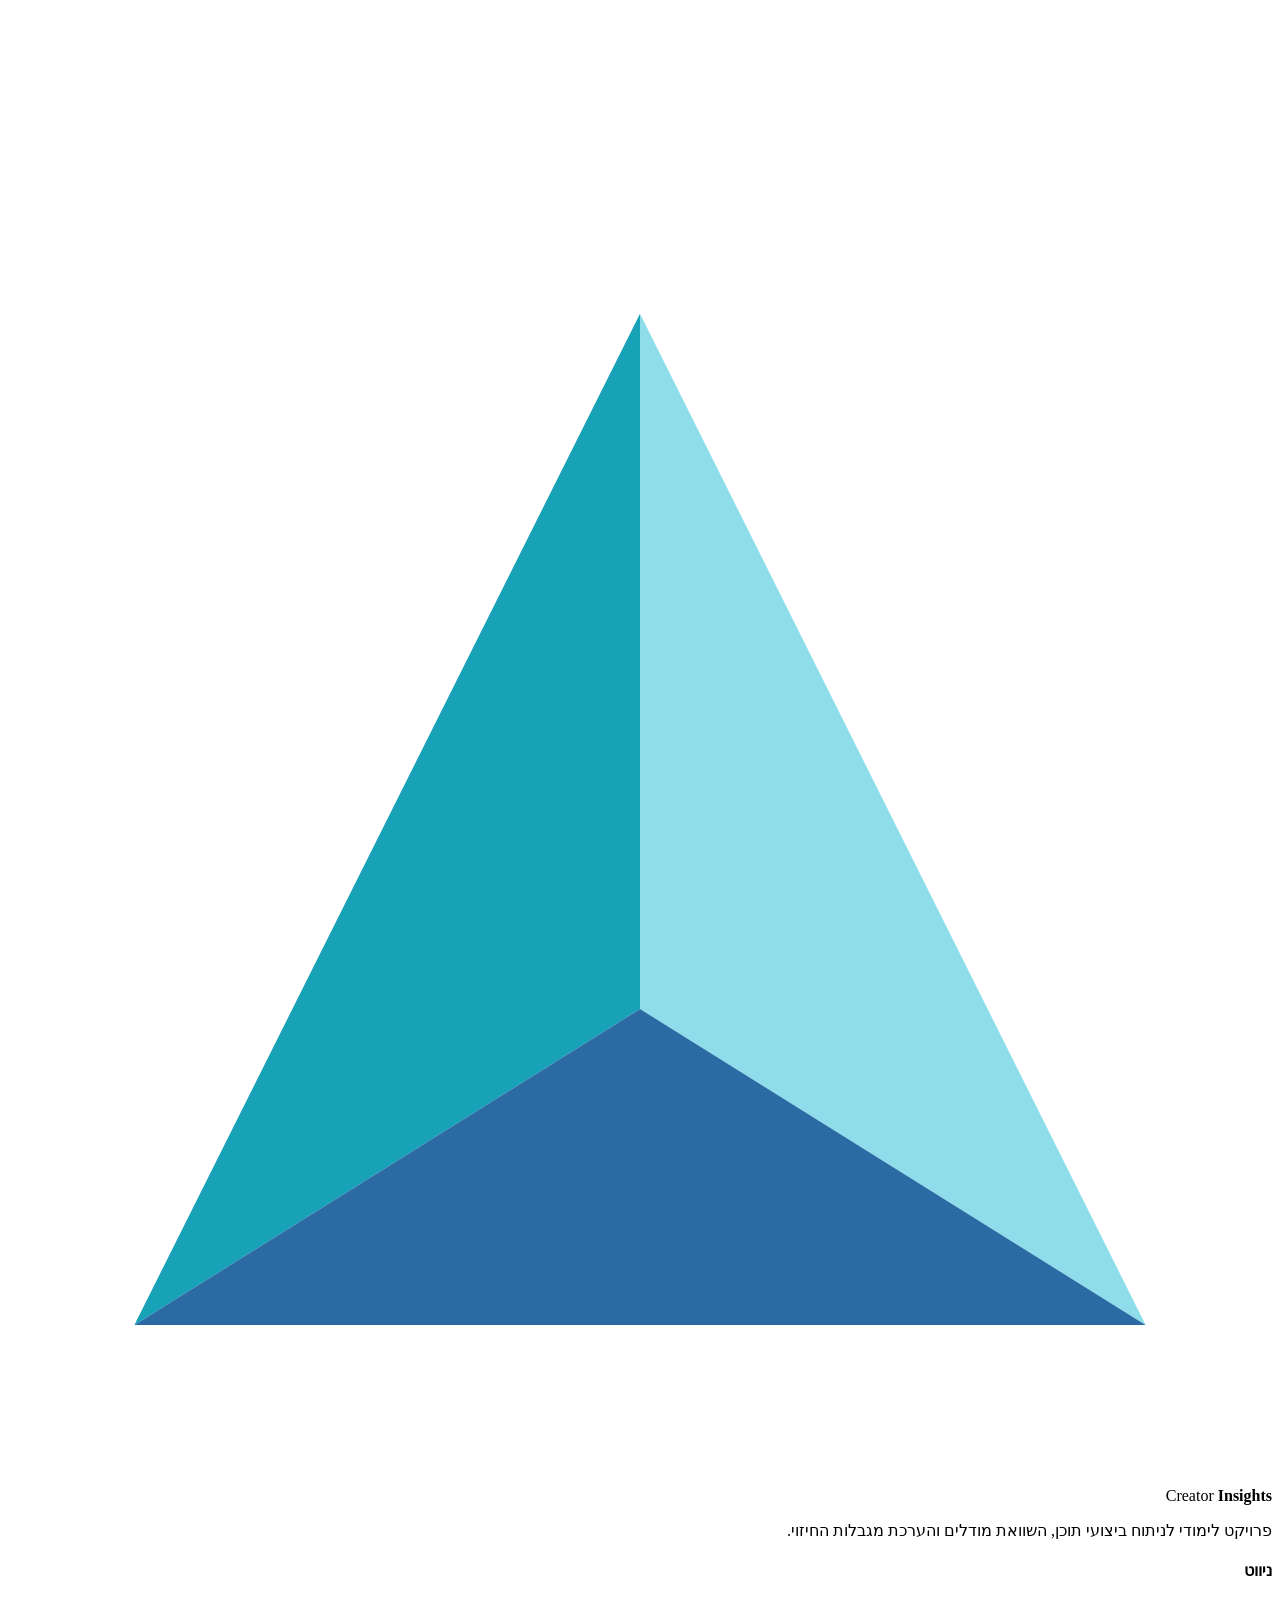
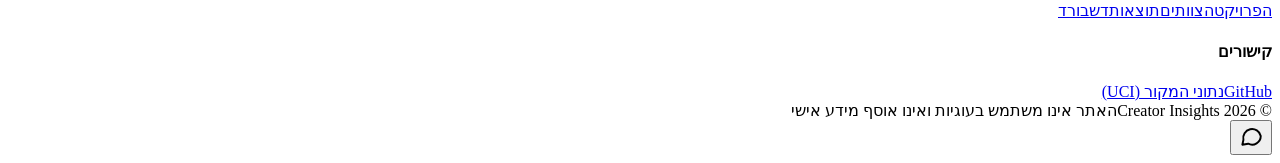
==== commit 09a3aced: "feat: add client-side FAQ chatbot to promo site Co-Authored-By: Claude Sonnet 5.5 <noreply@anthropic" ====
--- a/site/index.html
+++ b/site/index.html
@@ -224,6 +224,19 @@
     <div class="copy"><span>© 2026 Creator Insights</span><span>האתר אינו משתמש בעוגיות ואינו אוסף מידע אישי</span></div>
   </div>
 </footer>
+<button type="button" id="cb-open" class="cb-fab" aria-label="פתיחת צ'אט שאלות על הפרויקט" aria-expanded="false" aria-controls="cb">
+  <svg viewBox="0 0 24 24" width="26" height="26" fill="none" stroke="currentColor" stroke-width="1.8" stroke-linecap="round" stroke-linejoin="round" aria-hidden="true"><path d="M21 12a8 8 0 0 1-11.6 7.1L4 20l1-4.4A8 8 0 1 1 21 12z"/></svg>
+</button>
+<section id="cb" class="cb" hidden role="dialog" aria-label="שאלות על הפרויקט">
+  <header class="cb-head"><div><b>שאלות על הפרויקט</b><span>תשובות מוכנות, בלי איסוף מידע</span></div>
+    <button type="button" id="cb-close" aria-label="סגירת הצ'אט">×</button></header>
+  <div id="cb-log" class="cb-log" role="log" aria-live="polite"></div>
+  <div id="cb-chips" class="cb-chips"></div>
+  <form id="cb-form" class="cb-form" autocomplete="off">
+    <input id="cb-input" type="text" maxlength="200" placeholder="כתבו שאלה…" aria-label="שאלה">
+    <button type="submit" aria-label="שליחה">שליחה</button>
+  </form>
+</section>
 <script src="/app.js" defer></script>
 </body>
 </html>
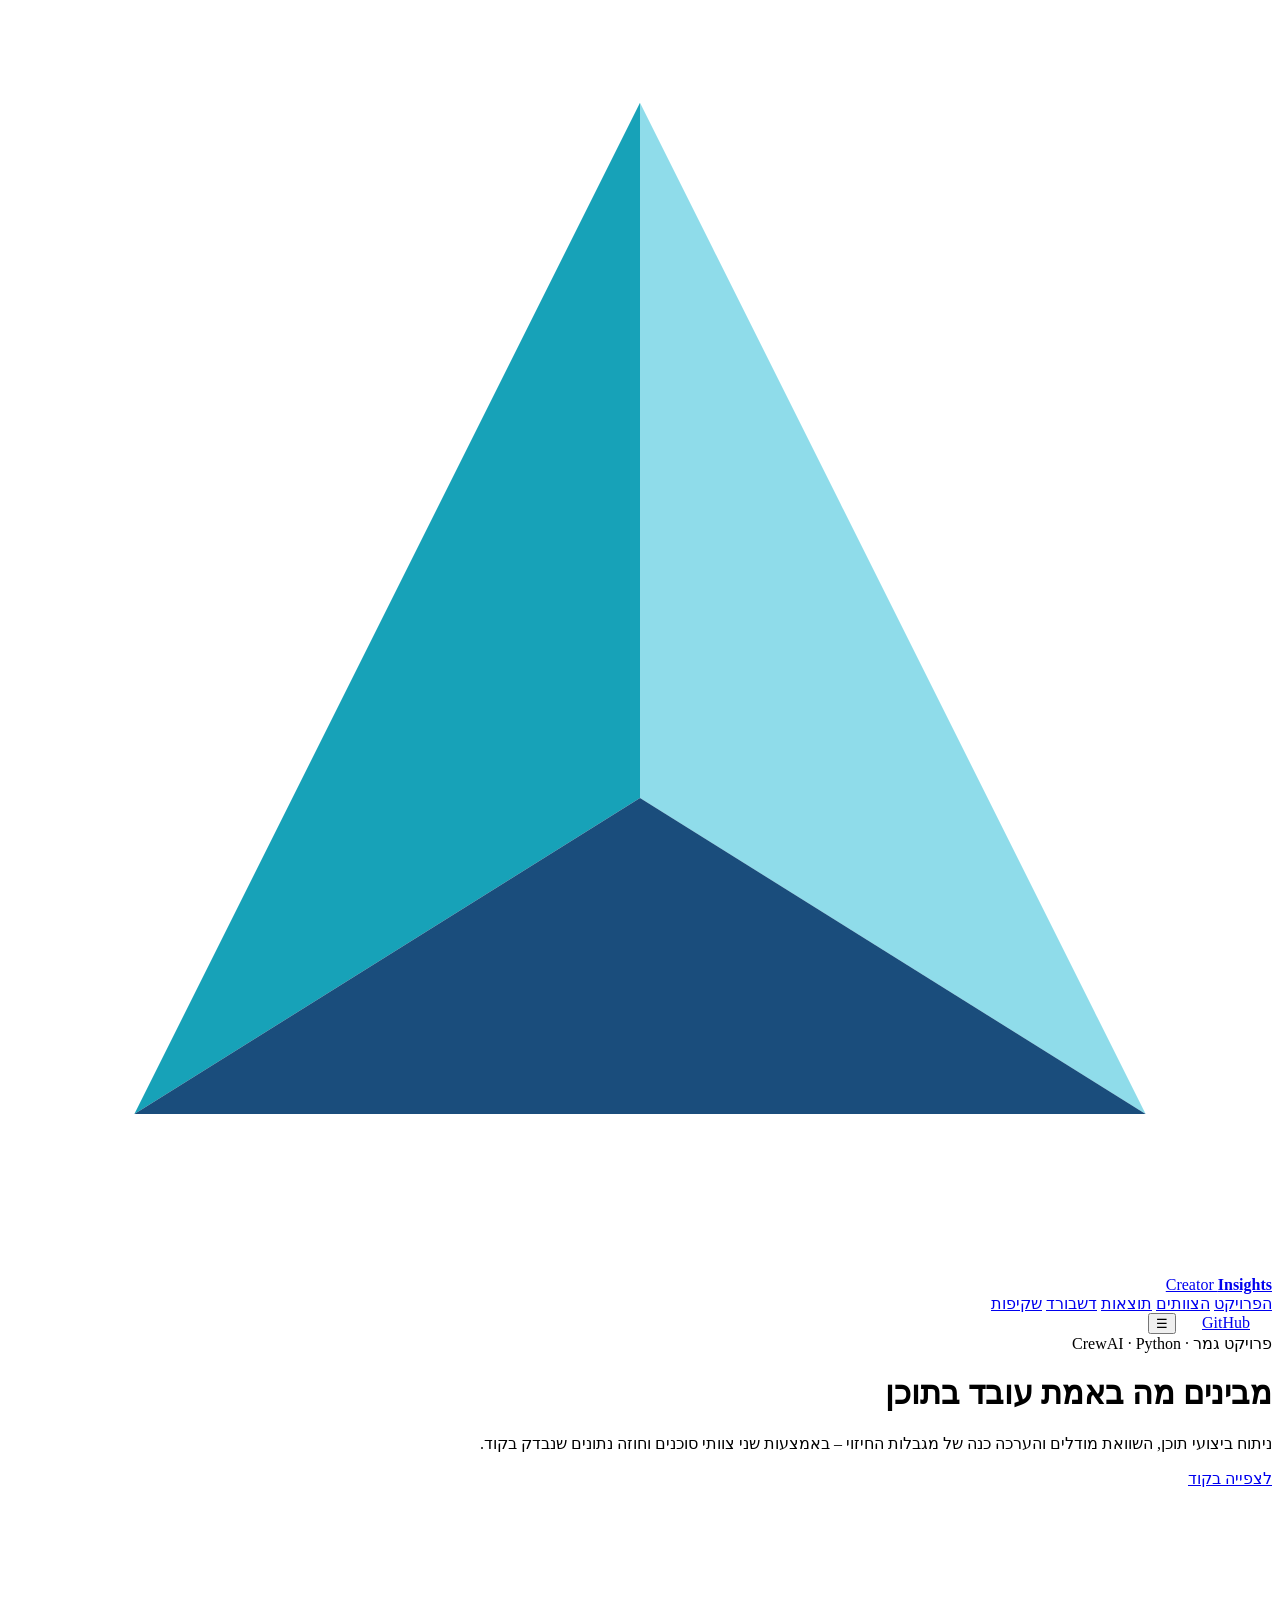
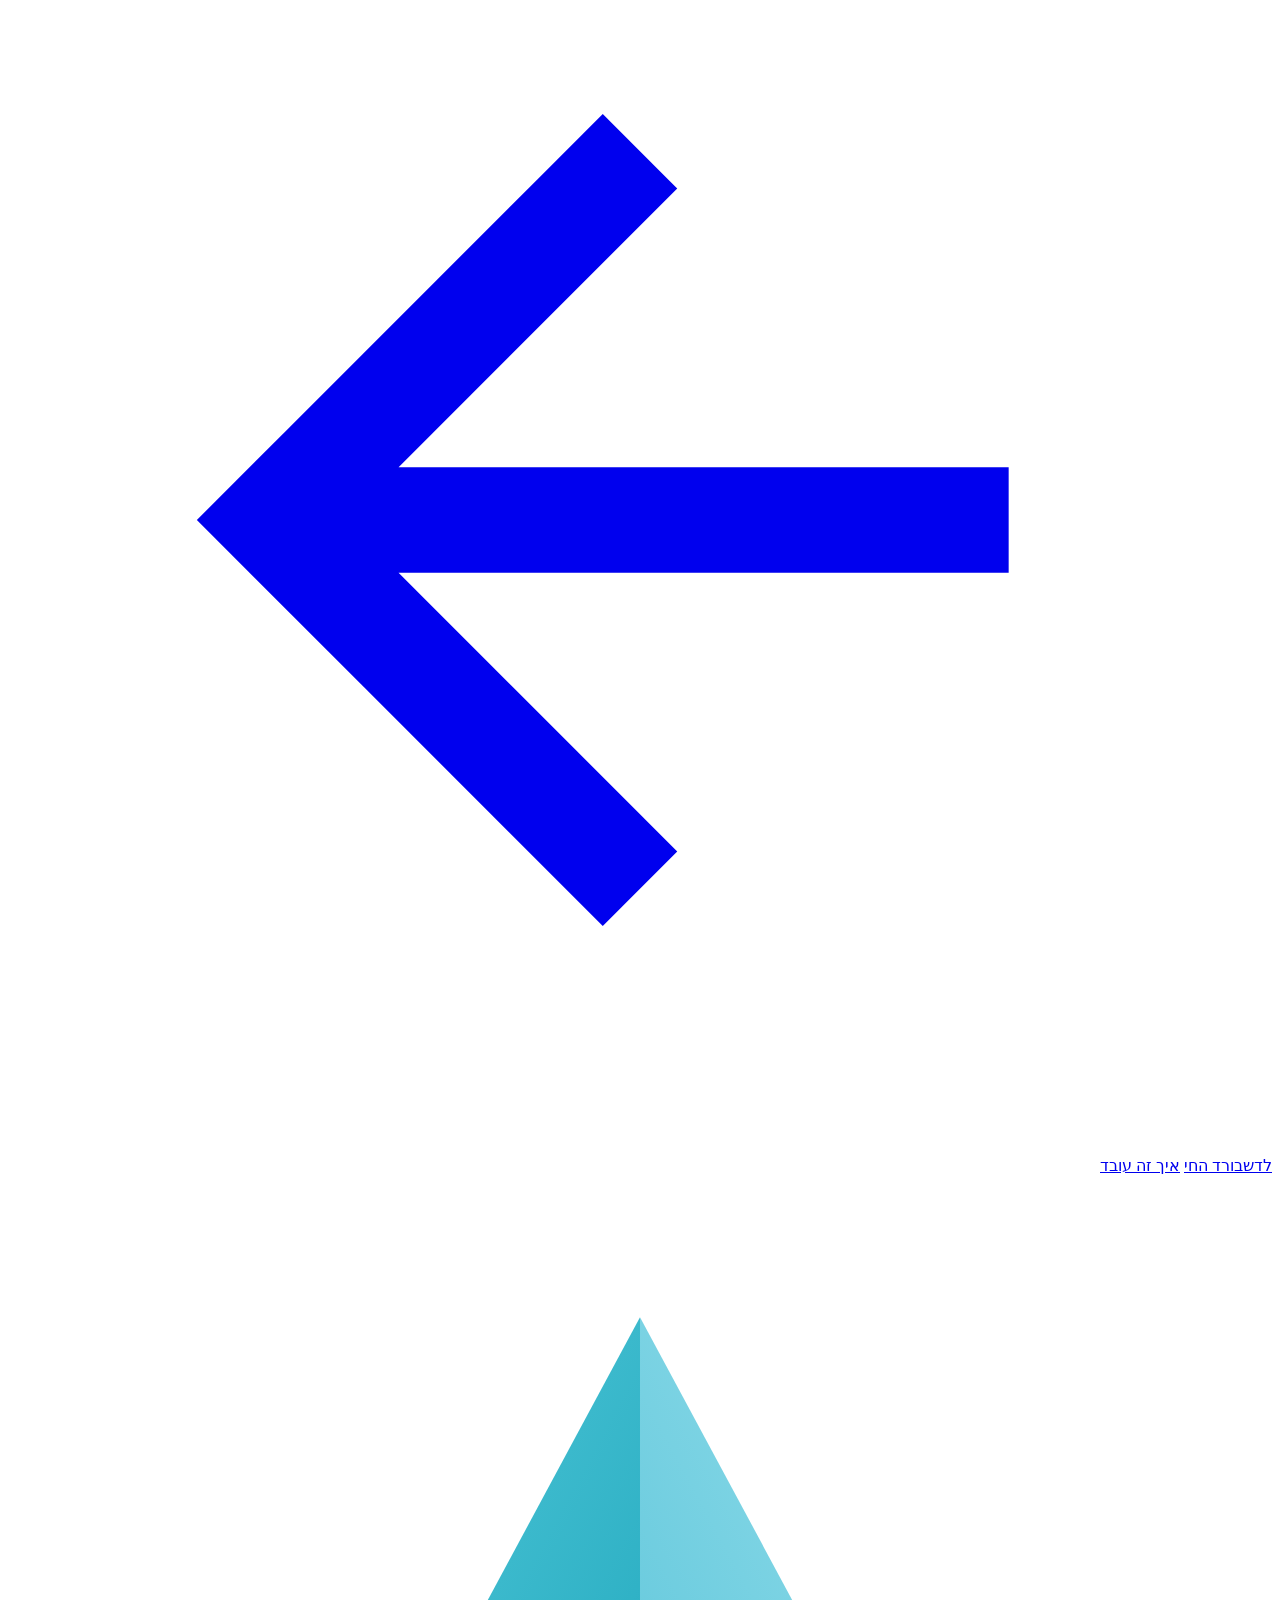
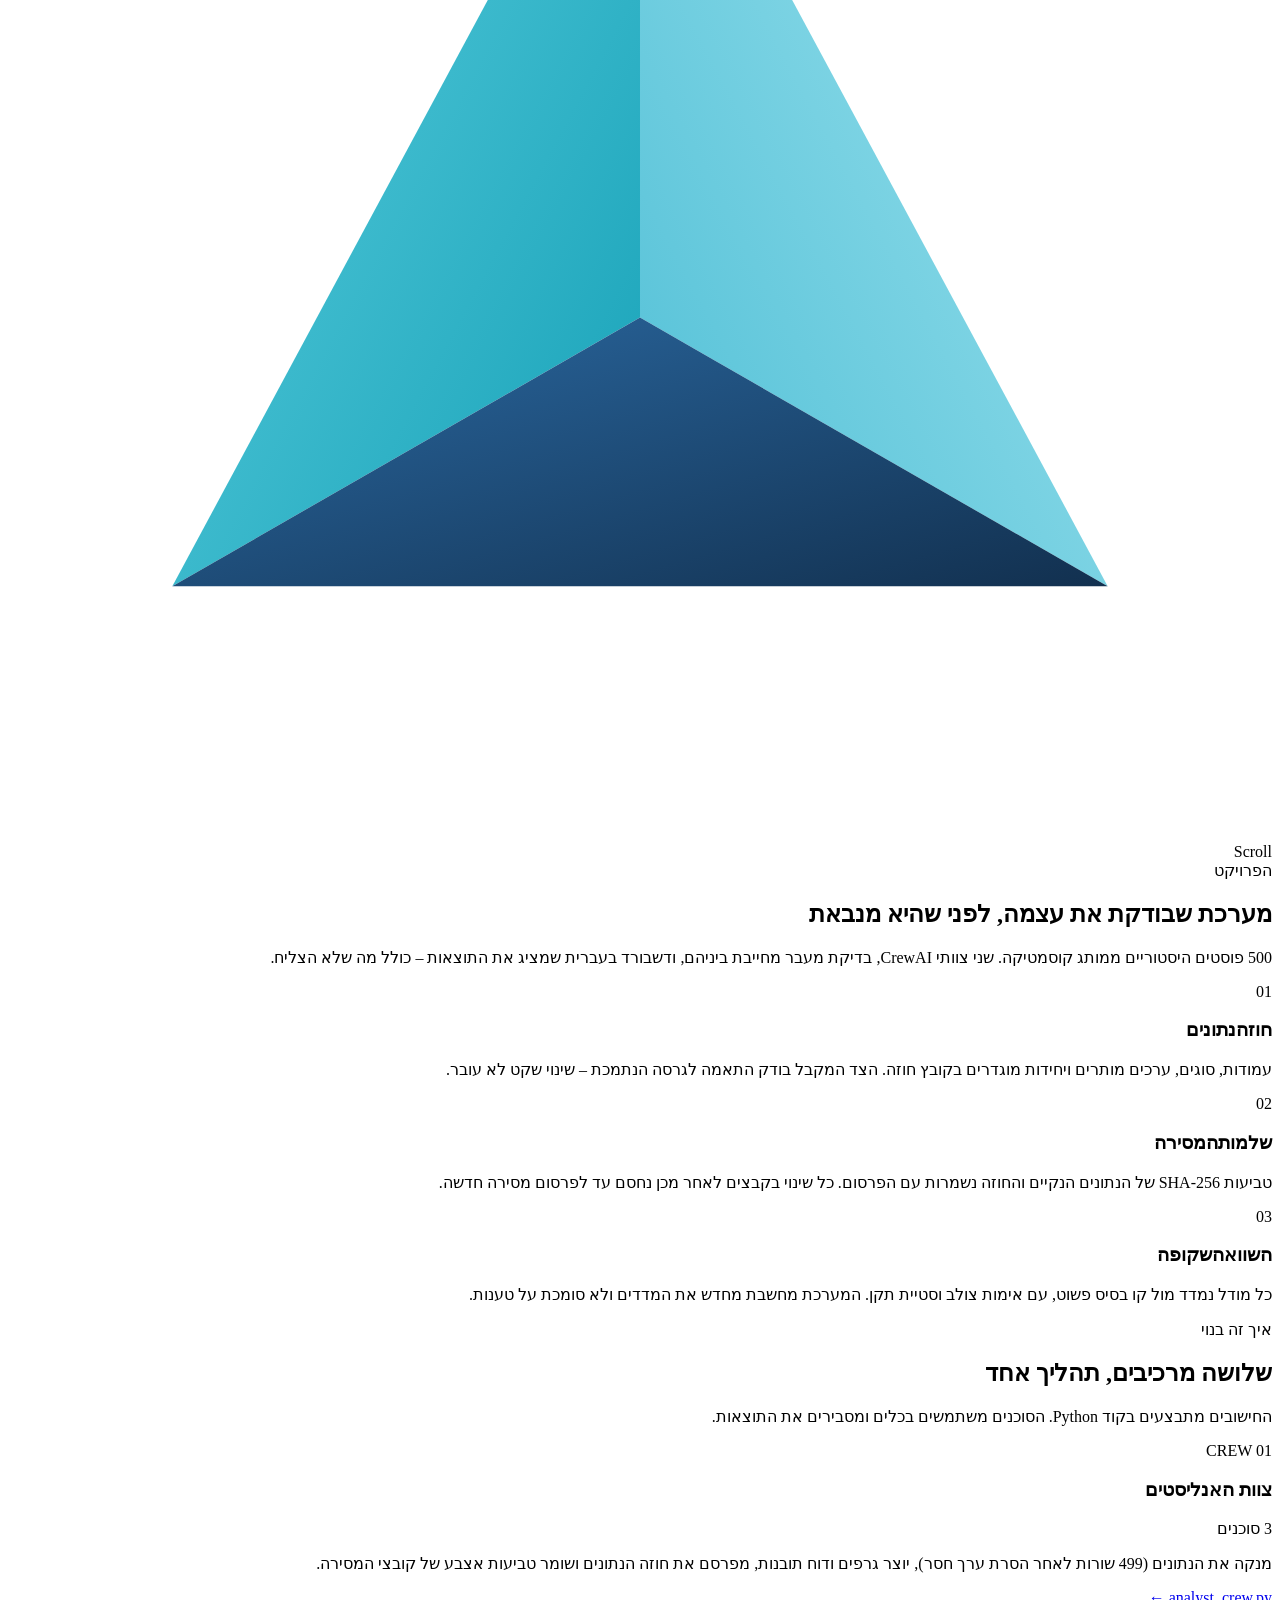
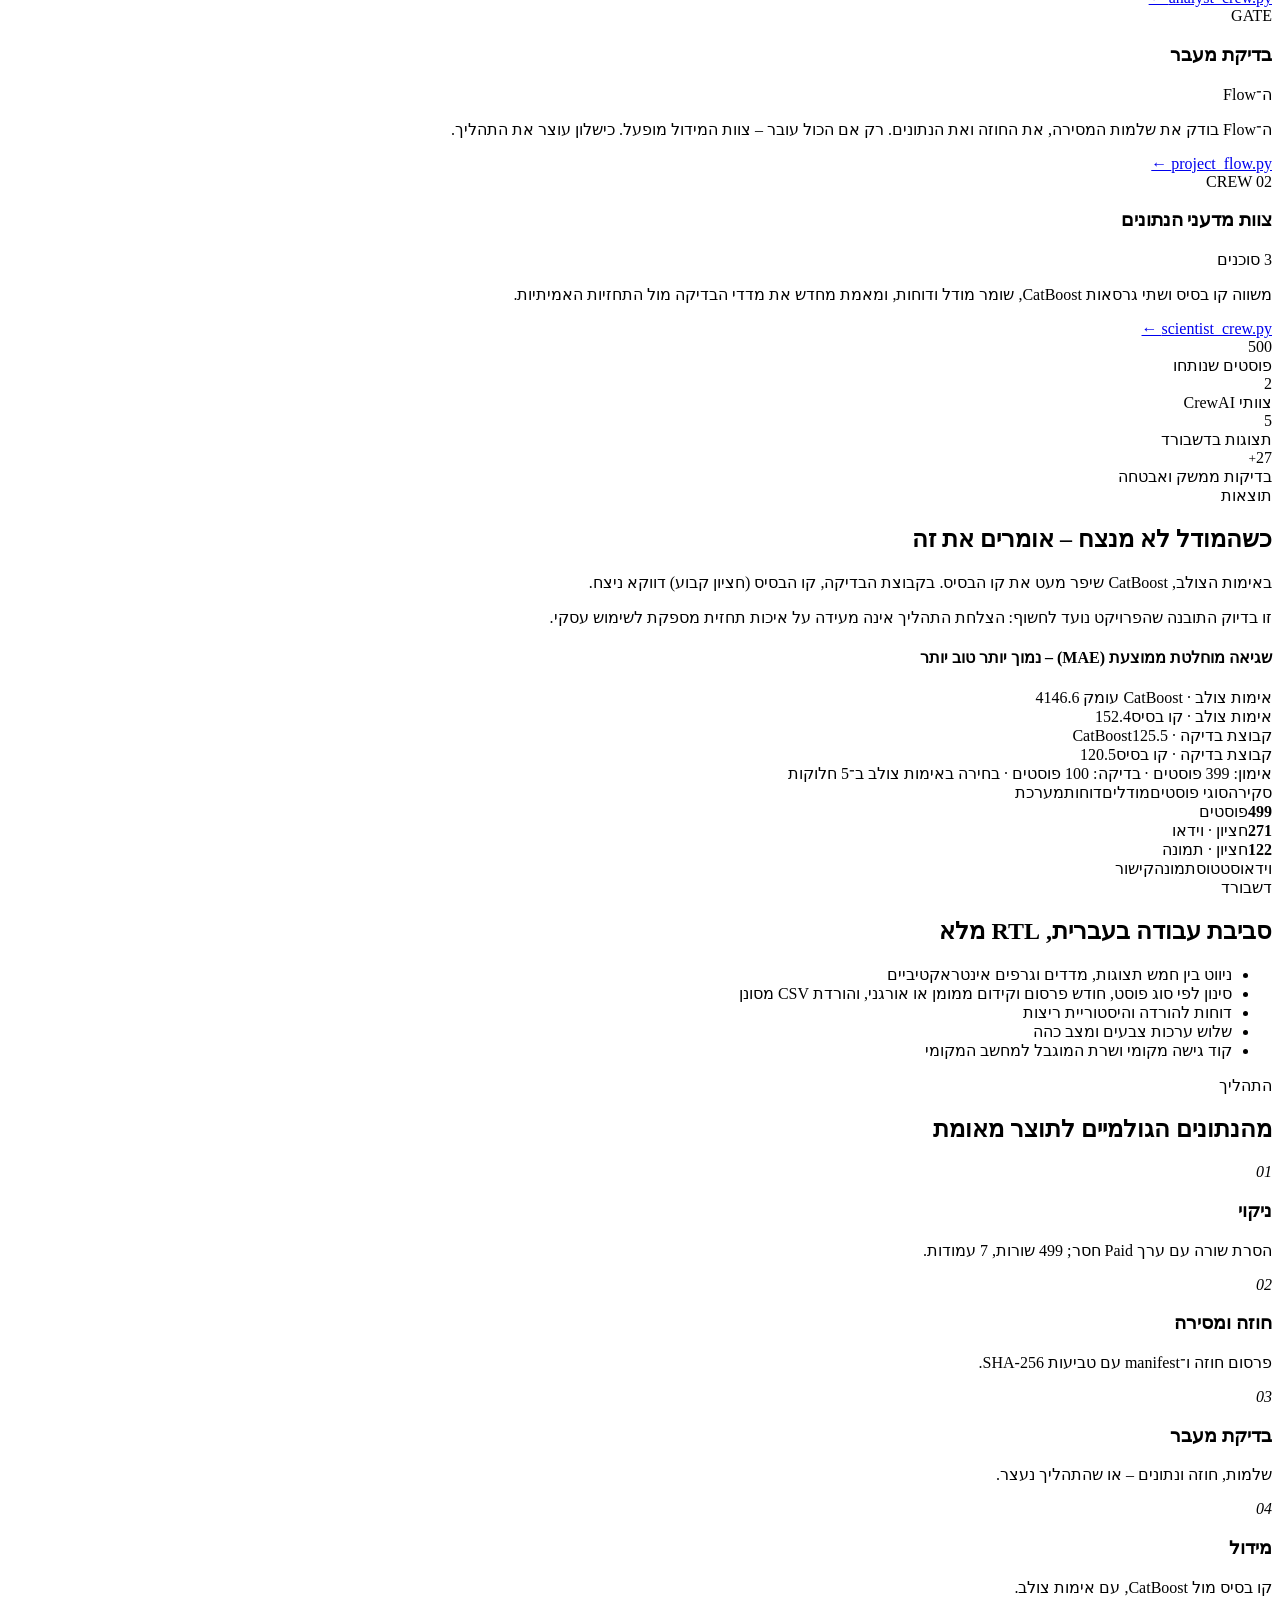
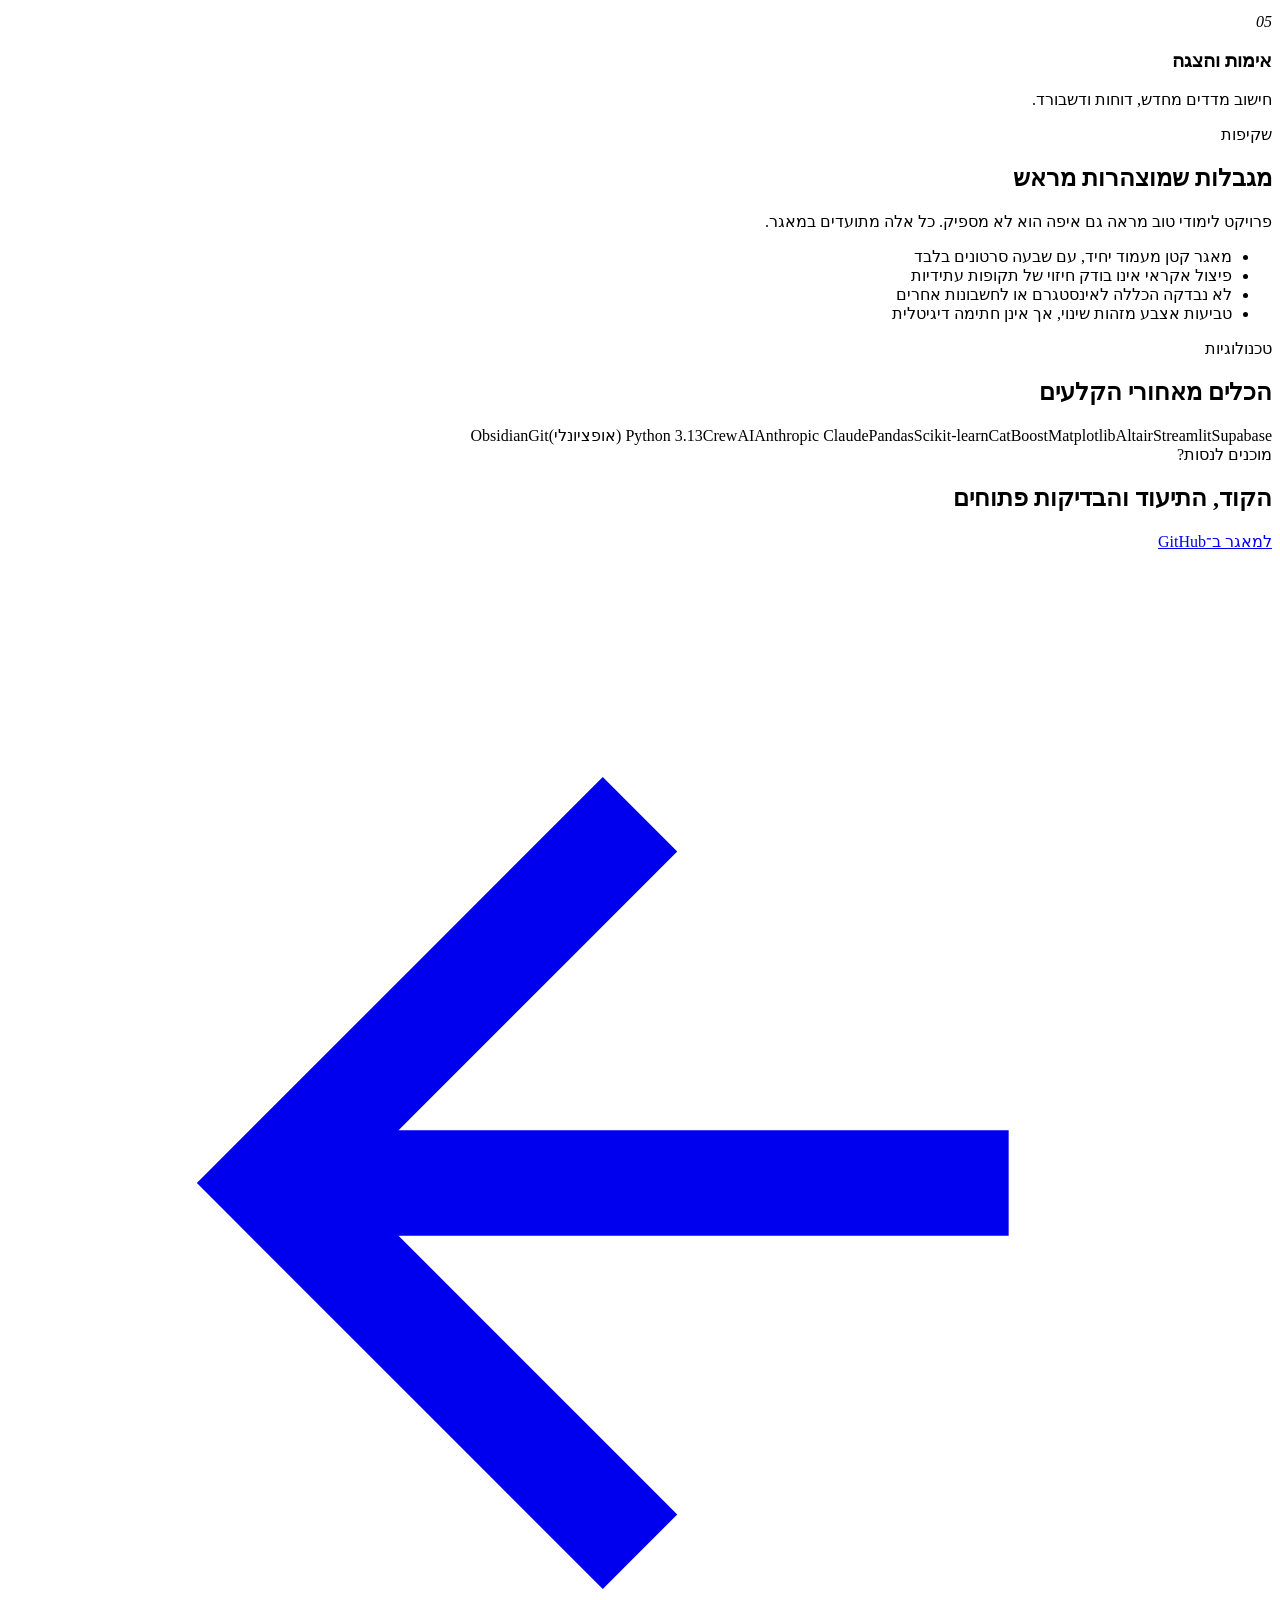
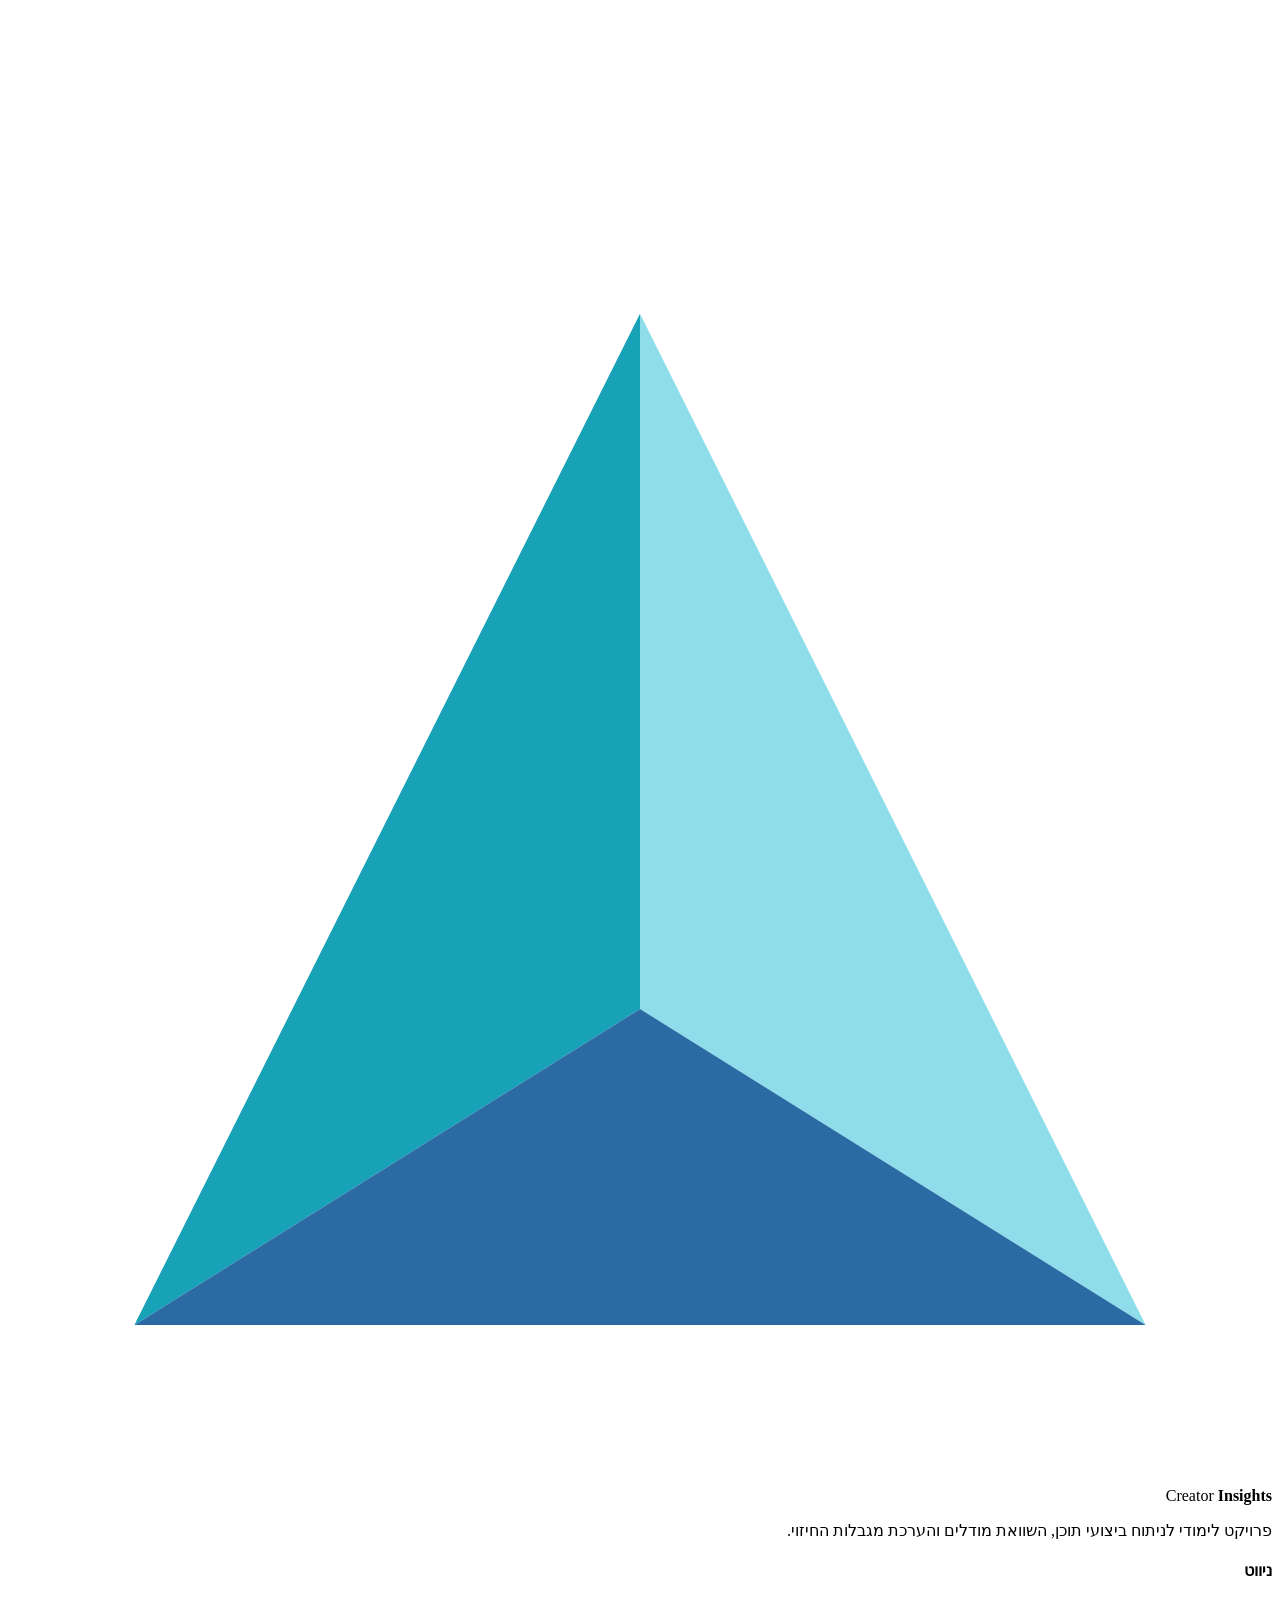
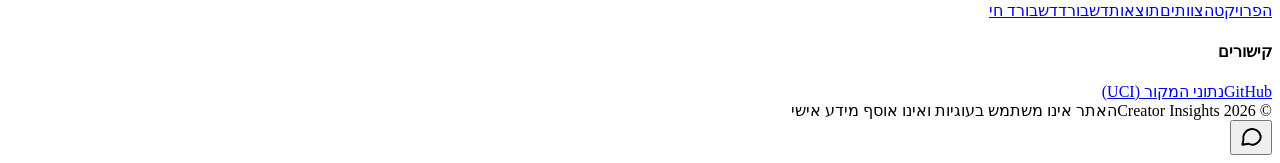
==== commit 2adae2e0: "feat: link live dashboard from promo site Co-Authored-By: Claude Sonnet 5.5 <noreply@anthropic.com>" ====
--- a/site/index.html
+++ b/site/index.html
@@ -25,7 +25,7 @@
       <a href="#limits">שקיפות</a>
     </div>
     <a class="btn fill" href="https://github.com/ido-318/Creator-Insights" target="_blank" rel="noopener noreferrer" style="padding:10px 22px">GitHub</a>
-    <button class="menu-btn" aria-label="תפריט" onclick="document.getElementById('nav').classList.toggle('open')">☰</button>
+    <button class="menu-btn" aria-label="תפריט" id="menu-btn">☰</button>
   </div>
 </nav>
 
@@ -37,6 +37,7 @@
     <div class="cta">
       <a class="btn fill" href="https://github.com/ido-318/Creator-Insights" target="_blank" rel="noopener noreferrer">לצפייה בקוד
         <svg viewBox="0 0 24 24" fill="none" stroke="currentColor" stroke-width="2"><path d="M19 12H5M12 5l-7 7 7 7"/></svg></a>
+      <a class="btn" href="https://creator-insights-f3e3mylxf4djfkityn79jt.streamlit.app/" target="_blank" rel="noopener noreferrer">לדשבורד החי</a>
       <a class="btn" href="#crews">איך זה עובד</a>
     </div>
     <div class="obj" aria-hidden="true">
@@ -218,7 +219,7 @@
         <div class="logo"><svg viewBox="0 0 40 40"><polygon points="20,3 4,35 20,25" fill="#17a2b8"/><polygon points="20,3 36,35 20,25" fill="#8fdcea"/><polygon points="4,35 36,35 20,25" fill="#2b6aa3"/></svg><span>Creator <b>Insights</b></span></div>
         <p>פרויקט לימודי לניתוח ביצועי תוכן, השוואת מודלים והערכת מגבלות החיזוי.</p>
       </div>
-      <div><h4>ניווט</h4><a href="#about">הפרויקט</a><a href="#crews">הצוותים</a><a href="#results">תוצאות</a><a href="#dashboard">דשבורד</a></div>
+      <div><h4>ניווט</h4><a href="#about">הפרויקט</a><a href="#crews">הצוותים</a><a href="#results">תוצאות</a><a href="#dashboard">דשבורד</a><a href="https://creator-insights-f3e3mylxf4djfkityn79jt.streamlit.app/" target="_blank" rel="noopener noreferrer">דשבורד חי</a></div>
       <div><h4>קישורים</h4><a href="https://github.com/ido-318/Creator-Insights" target="_blank" rel="noopener noreferrer">GitHub</a><a href="https://archive.ics.uci.edu/dataset/368/facebook+metrics" target="_blank" rel="noopener noreferrer">נתוני המקור (UCI)</a></div>
     </div>
     <div class="copy"><span>© 2026 Creator Insights</span><span>האתר אינו משתמש בעוגיות ואינו אוסף מידע אישי</span></div>
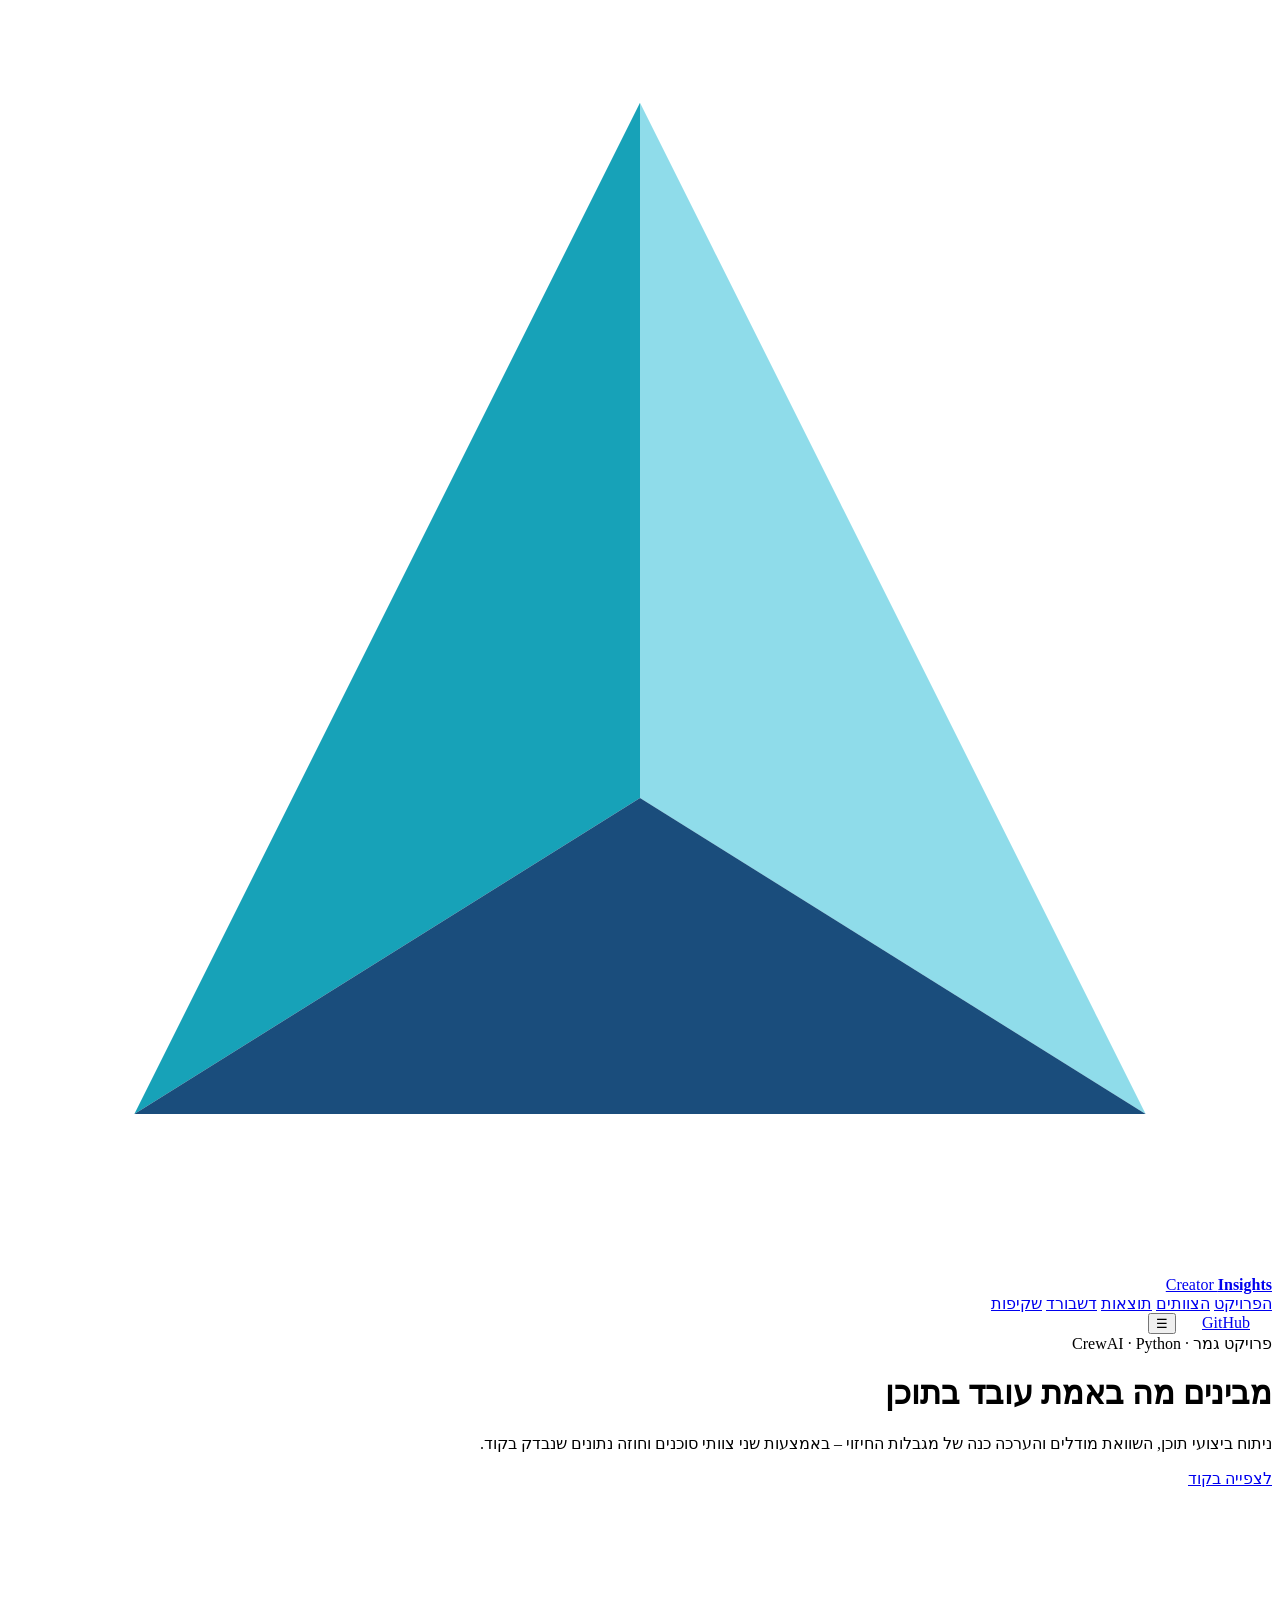
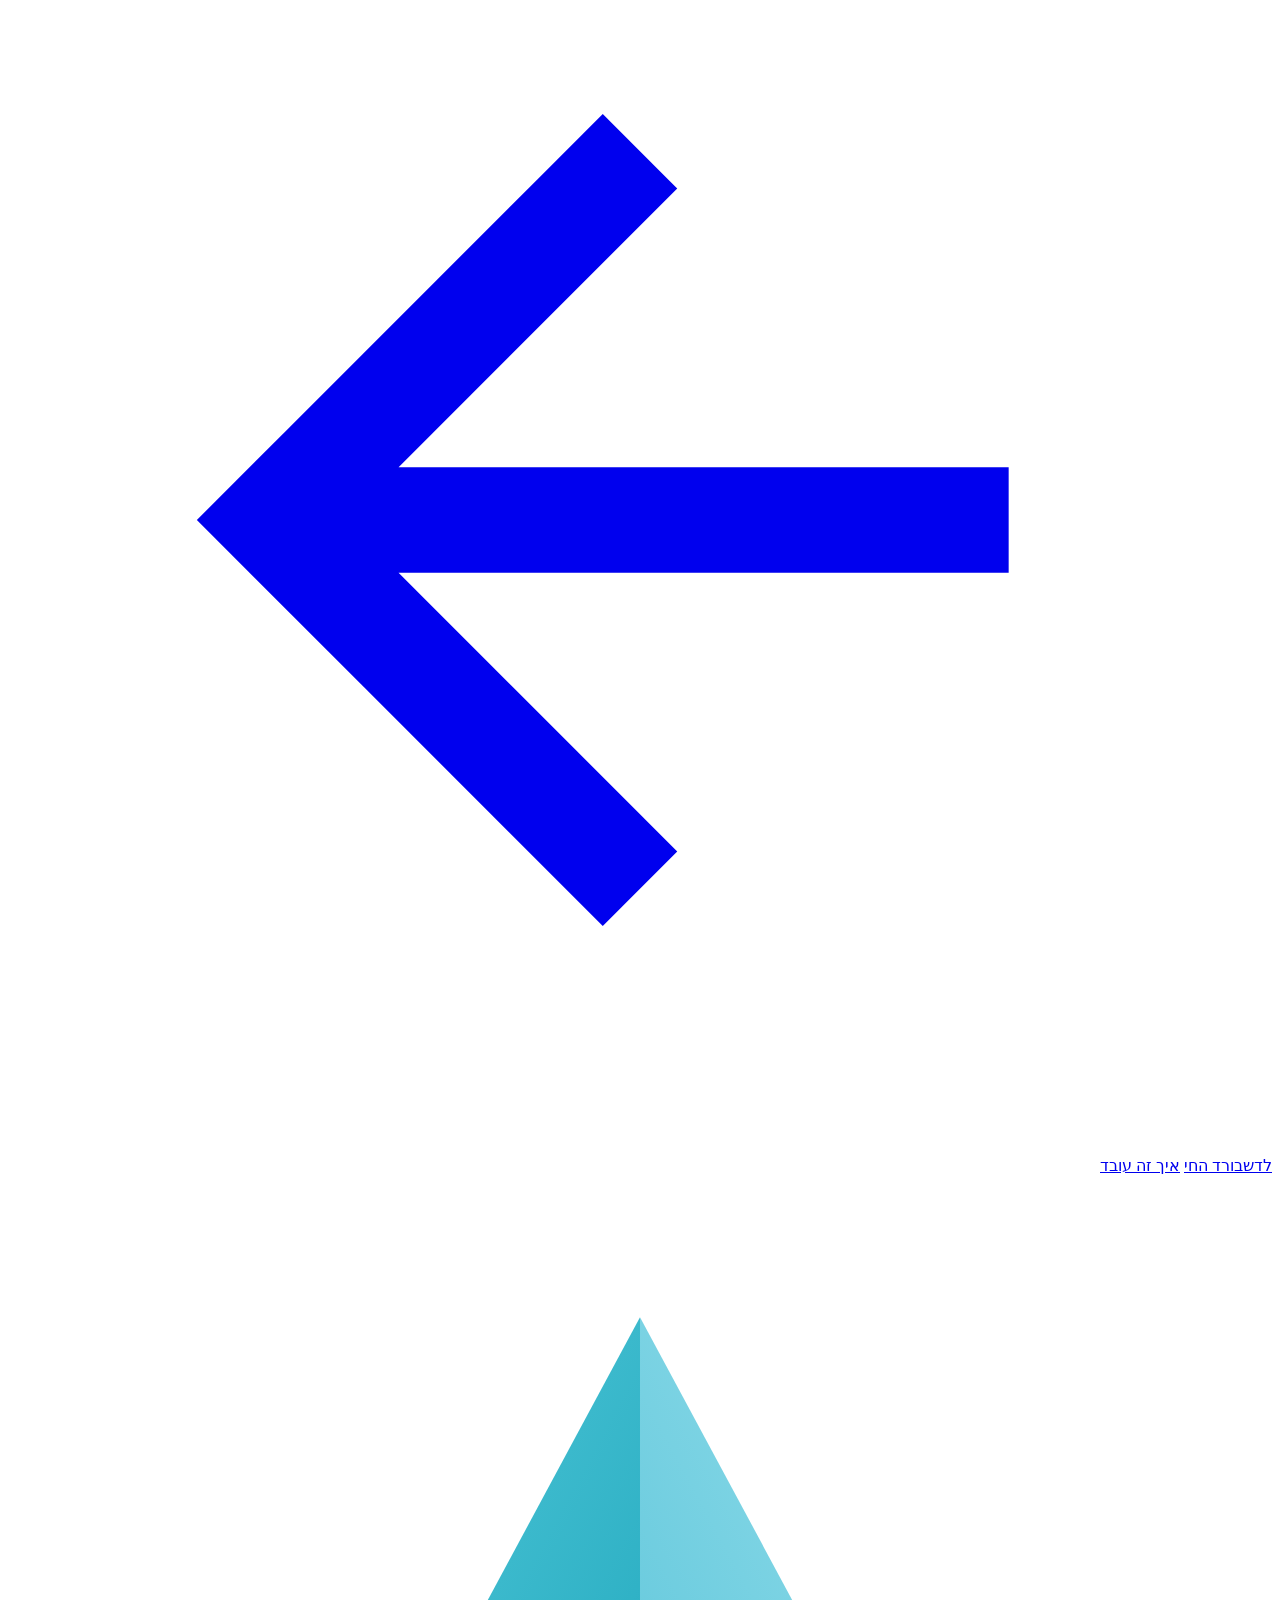
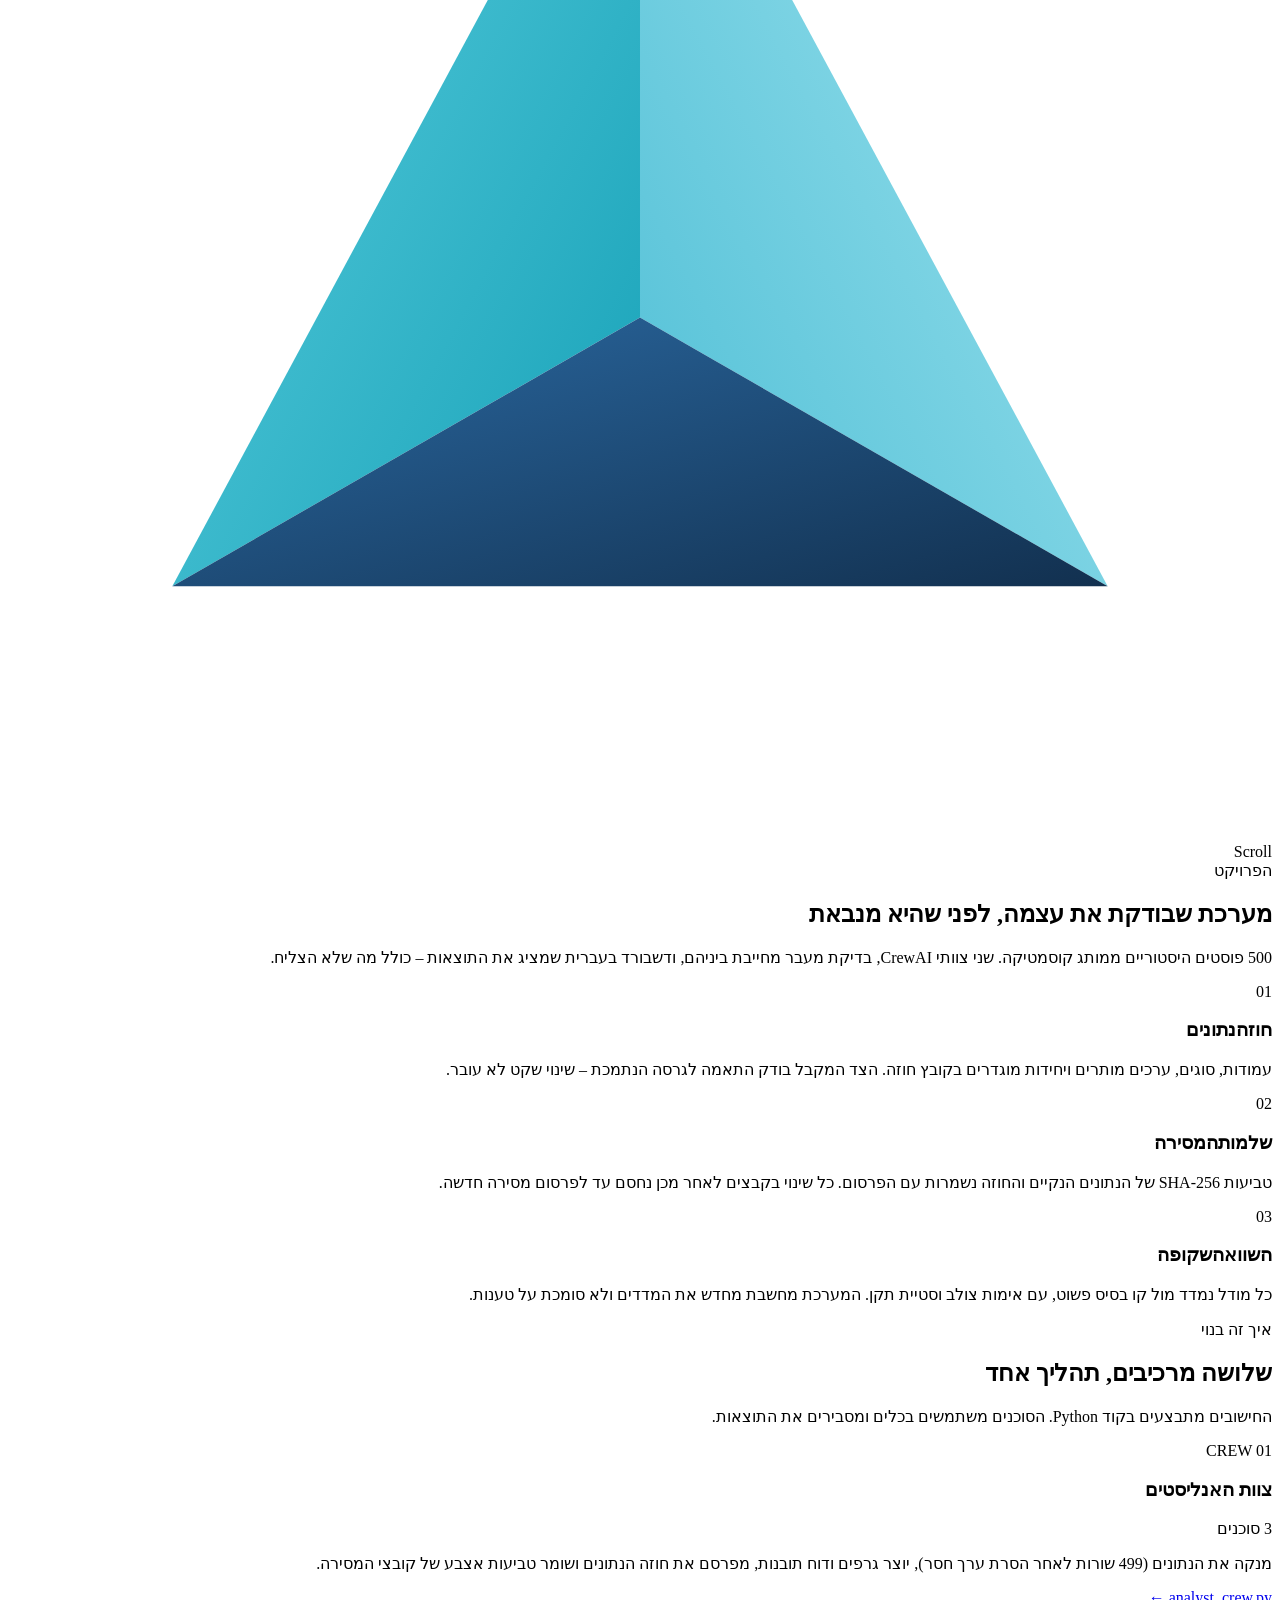
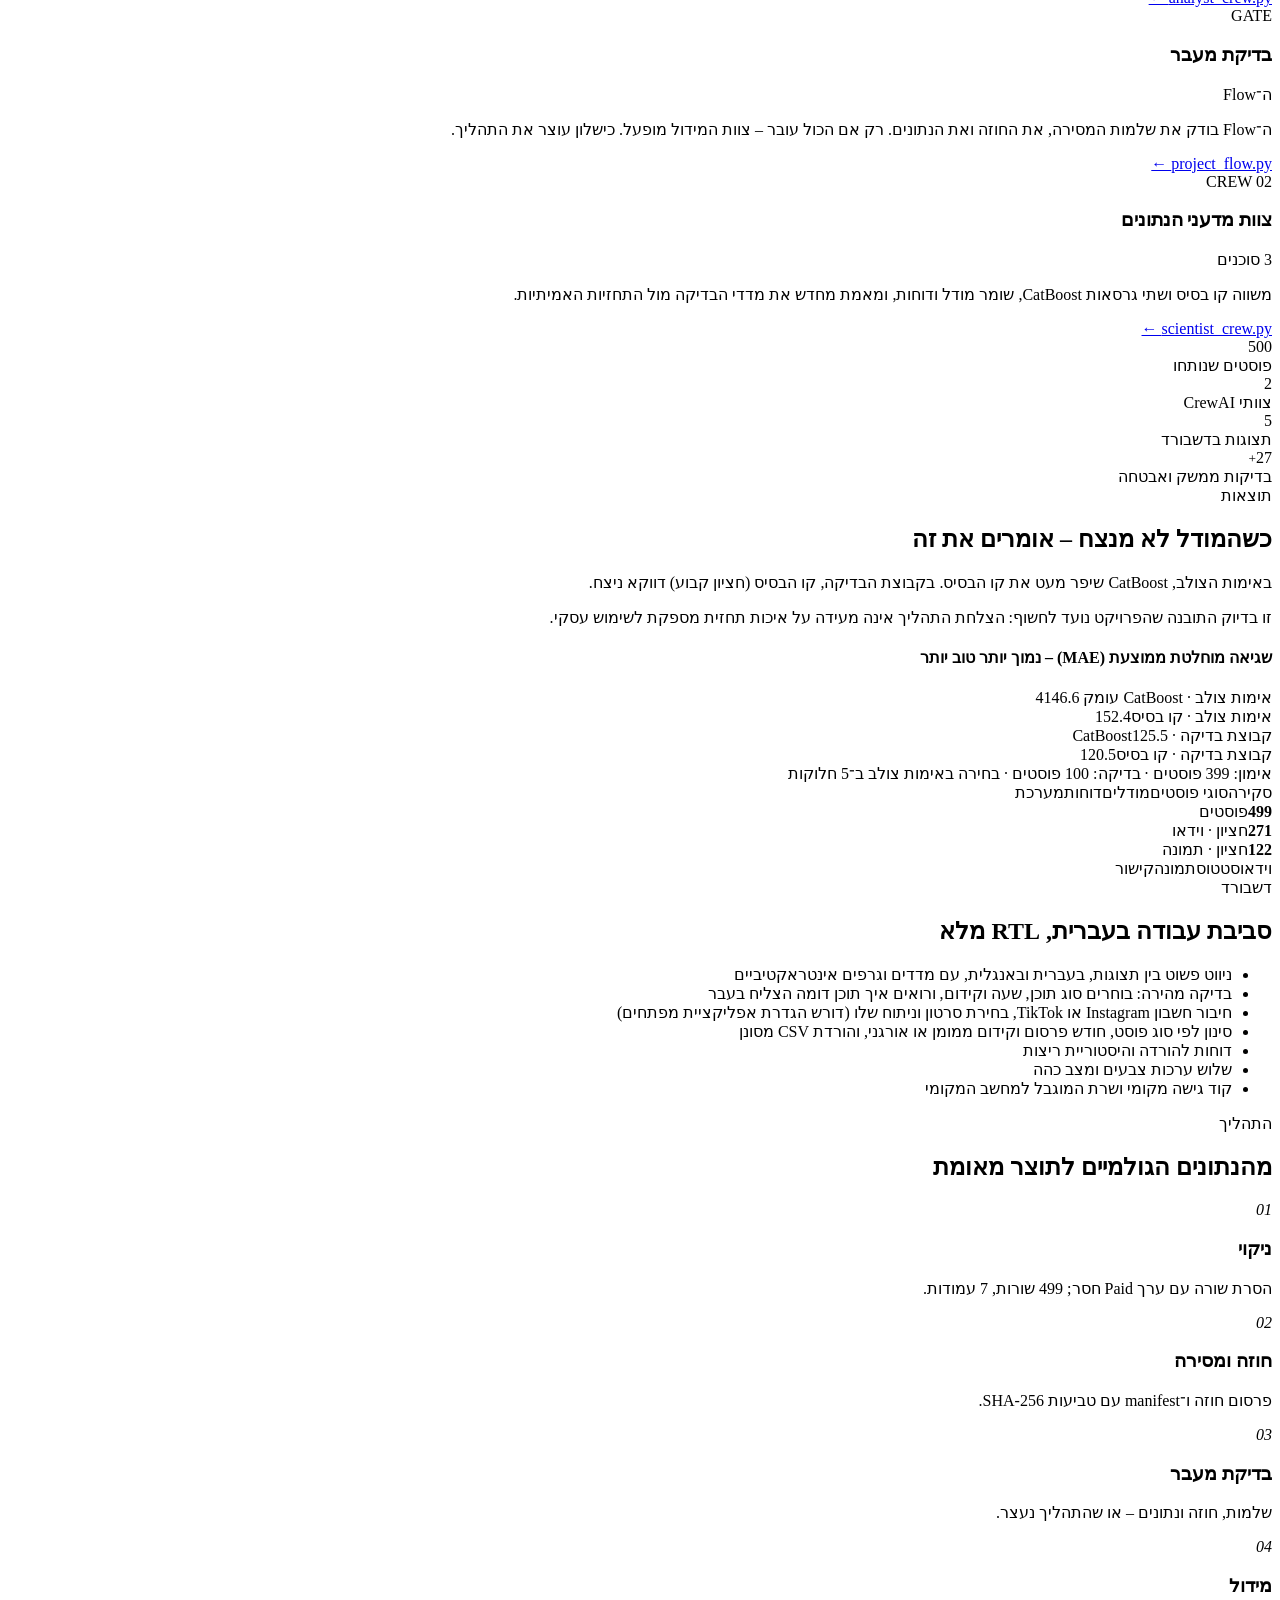
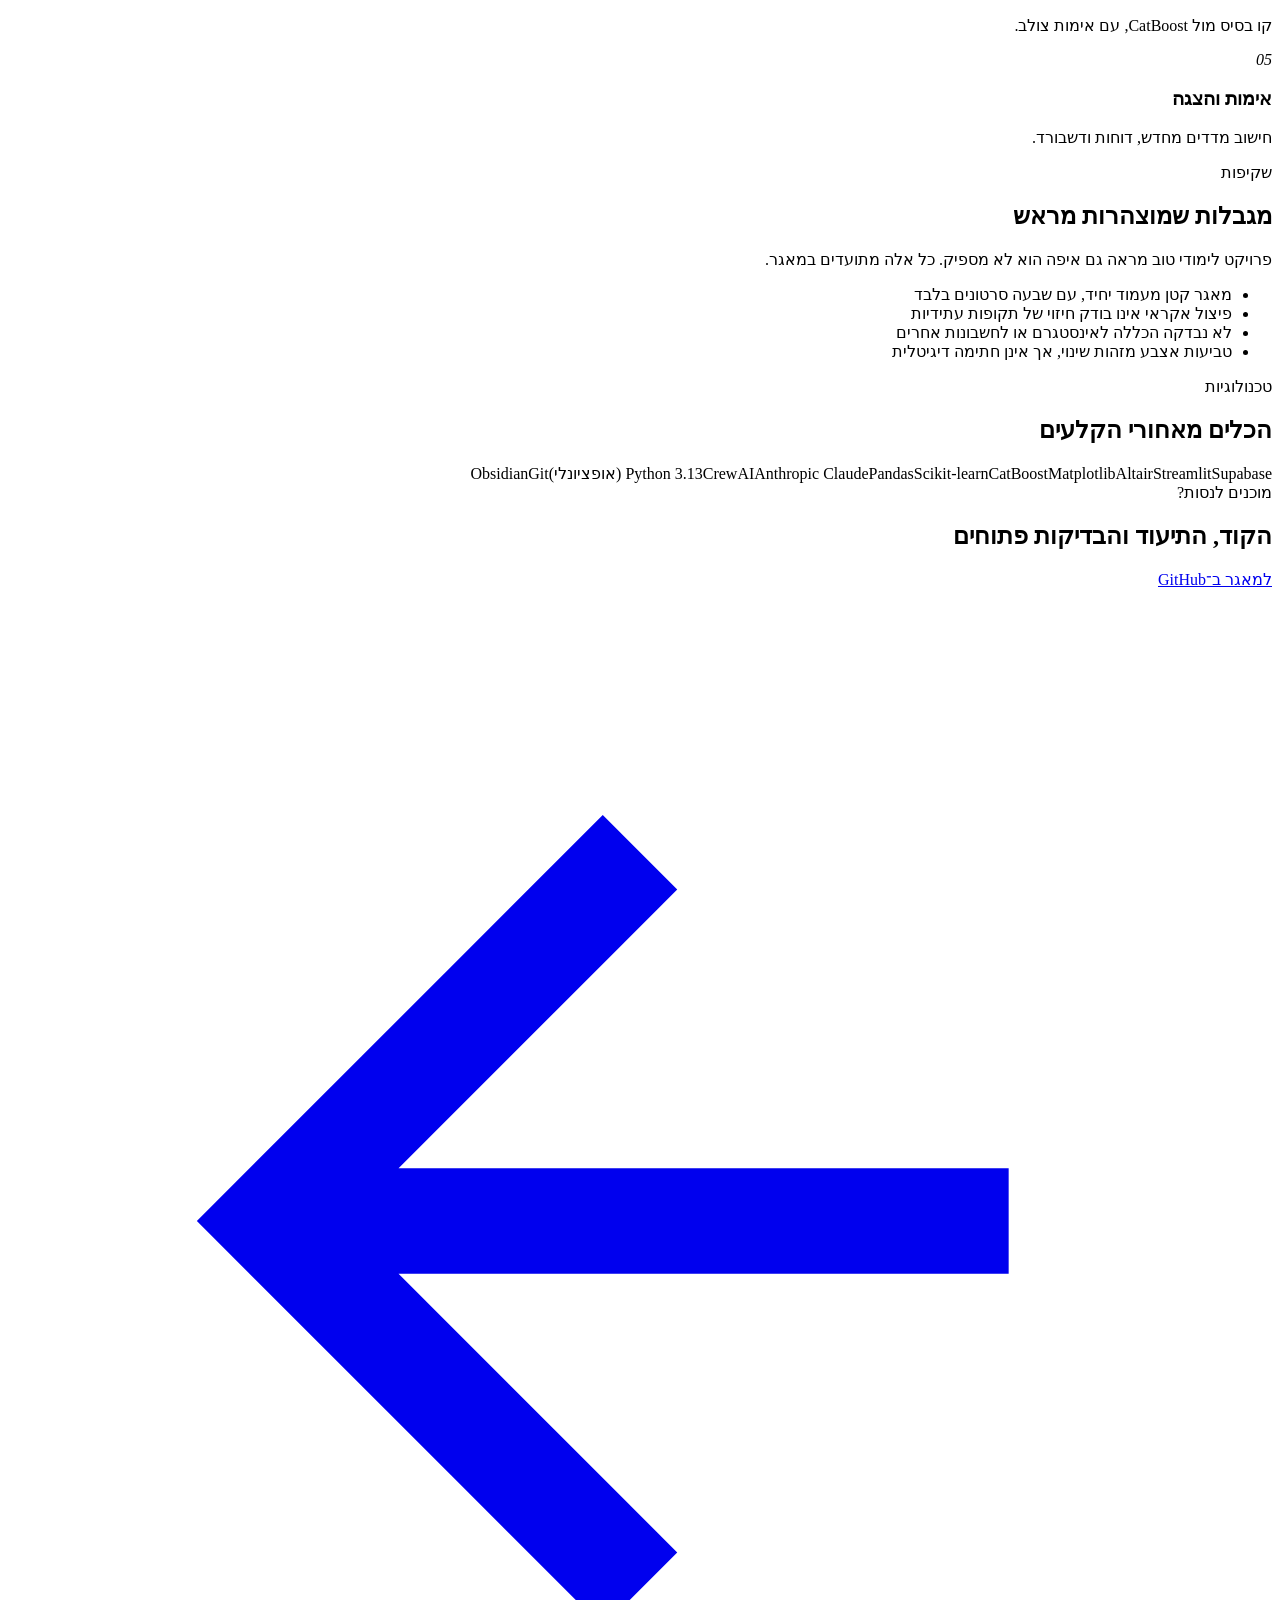
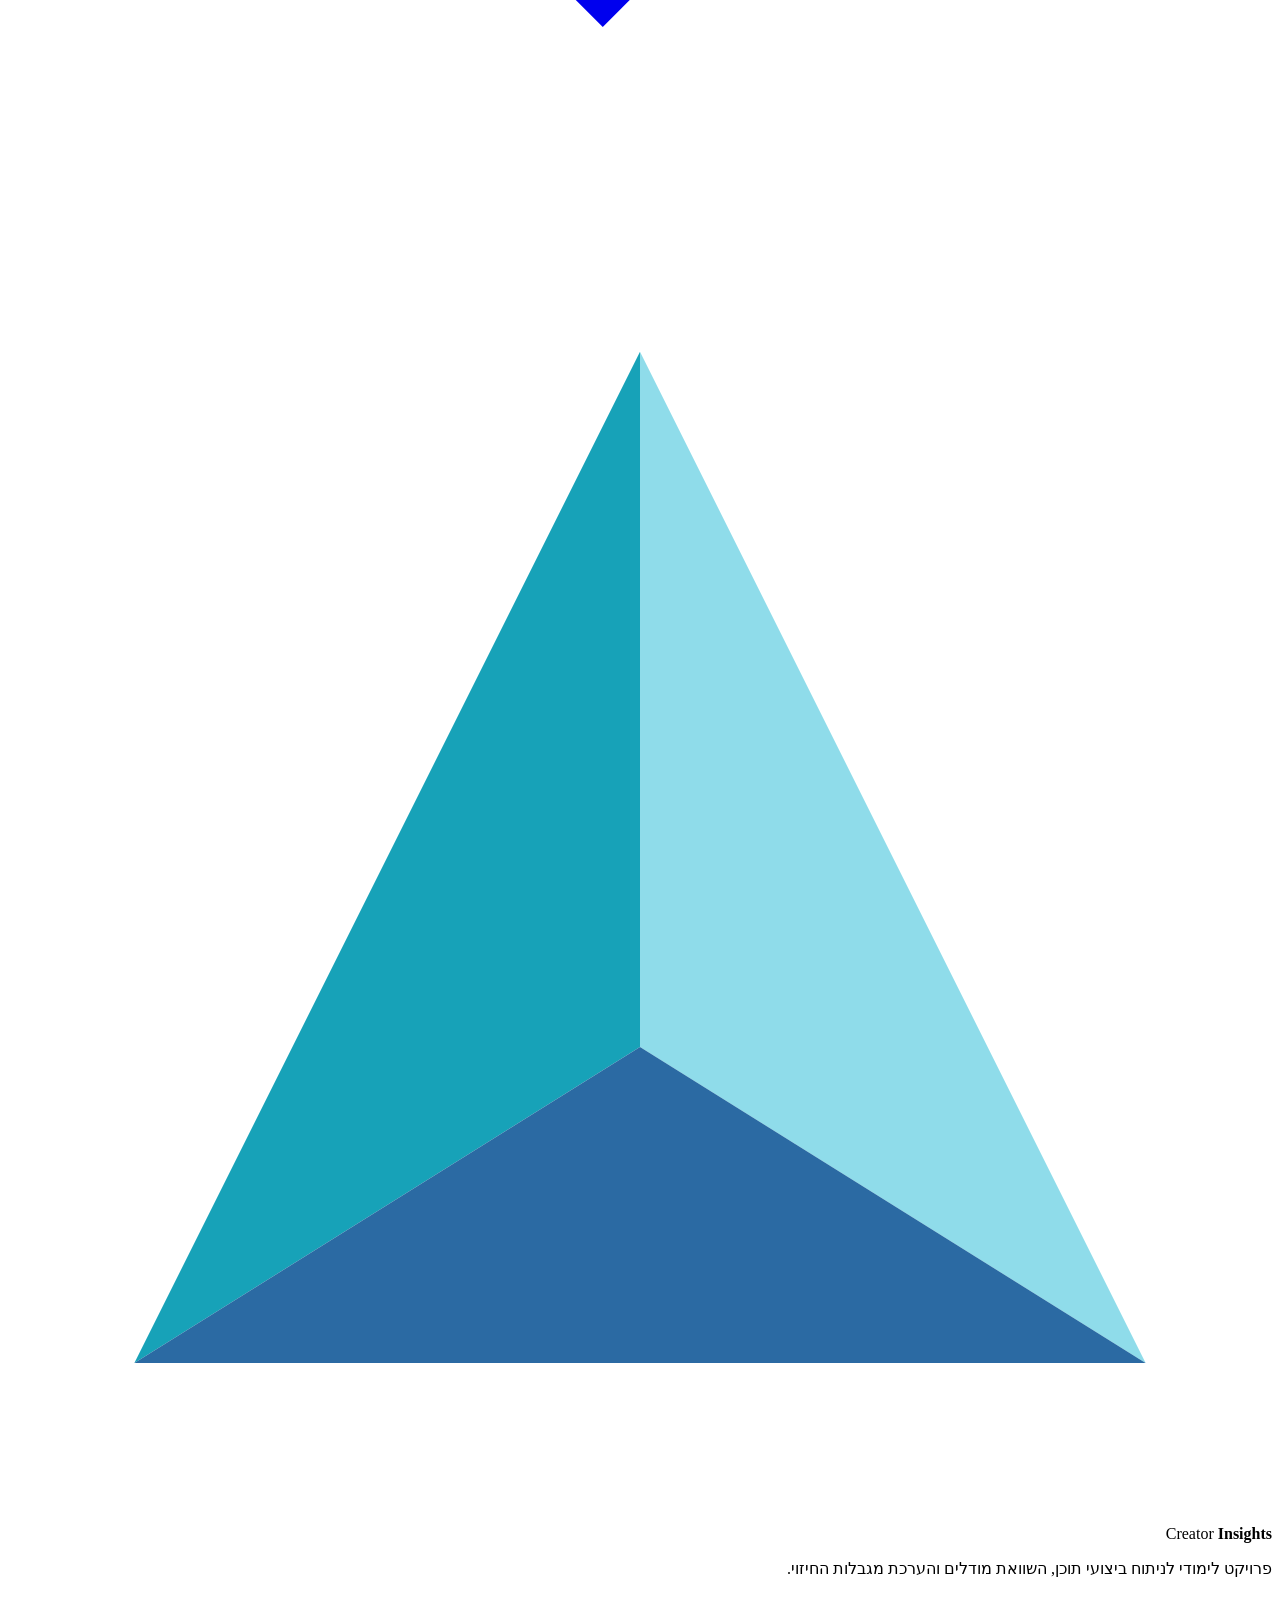
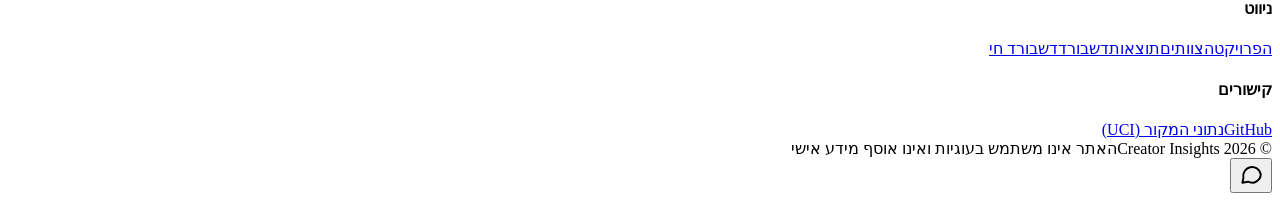
==== commit 0e20f65e: "docs(site): mention quick check, English and account connection in the promo site copy Co-Authored-B" ====
--- a/site/index.html
+++ b/site/index.html
@@ -150,7 +150,9 @@
       <div class="eyebrow">דשבורד</div>
       <h2>סביבת עבודה בעברית, <b>RTL מלא</b></h2>
       <ul class="feats">
-        <li>ניווט בין חמש תצוגות, מדדים וגרפים אינטראקטיביים</li>
+        <li>ניווט פשוט בין תצוגות, בעברית ובאנגלית, עם מדדים וגרפים אינטראקטיביים</li>
+        <li>בדיקה מהירה: בוחרים סוג תוכן, שעה וקידום, ורואים איך תוכן דומה הצליח בעבר</li>
+        <li>חיבור חשבון Instagram או TikTok, בחירת סרטון וניתוח שלו (דורש הגדרת אפליקציית מפתחים)</li>
         <li>סינון לפי סוג פוסט, חודש פרסום וקידום ממומן או אורגני, והורדת CSV מסונן</li>
         <li>דוחות להורדה והיסטוריית ריצות</li>
         <li>שלוש ערכות צבעים ומצב כהה</li>
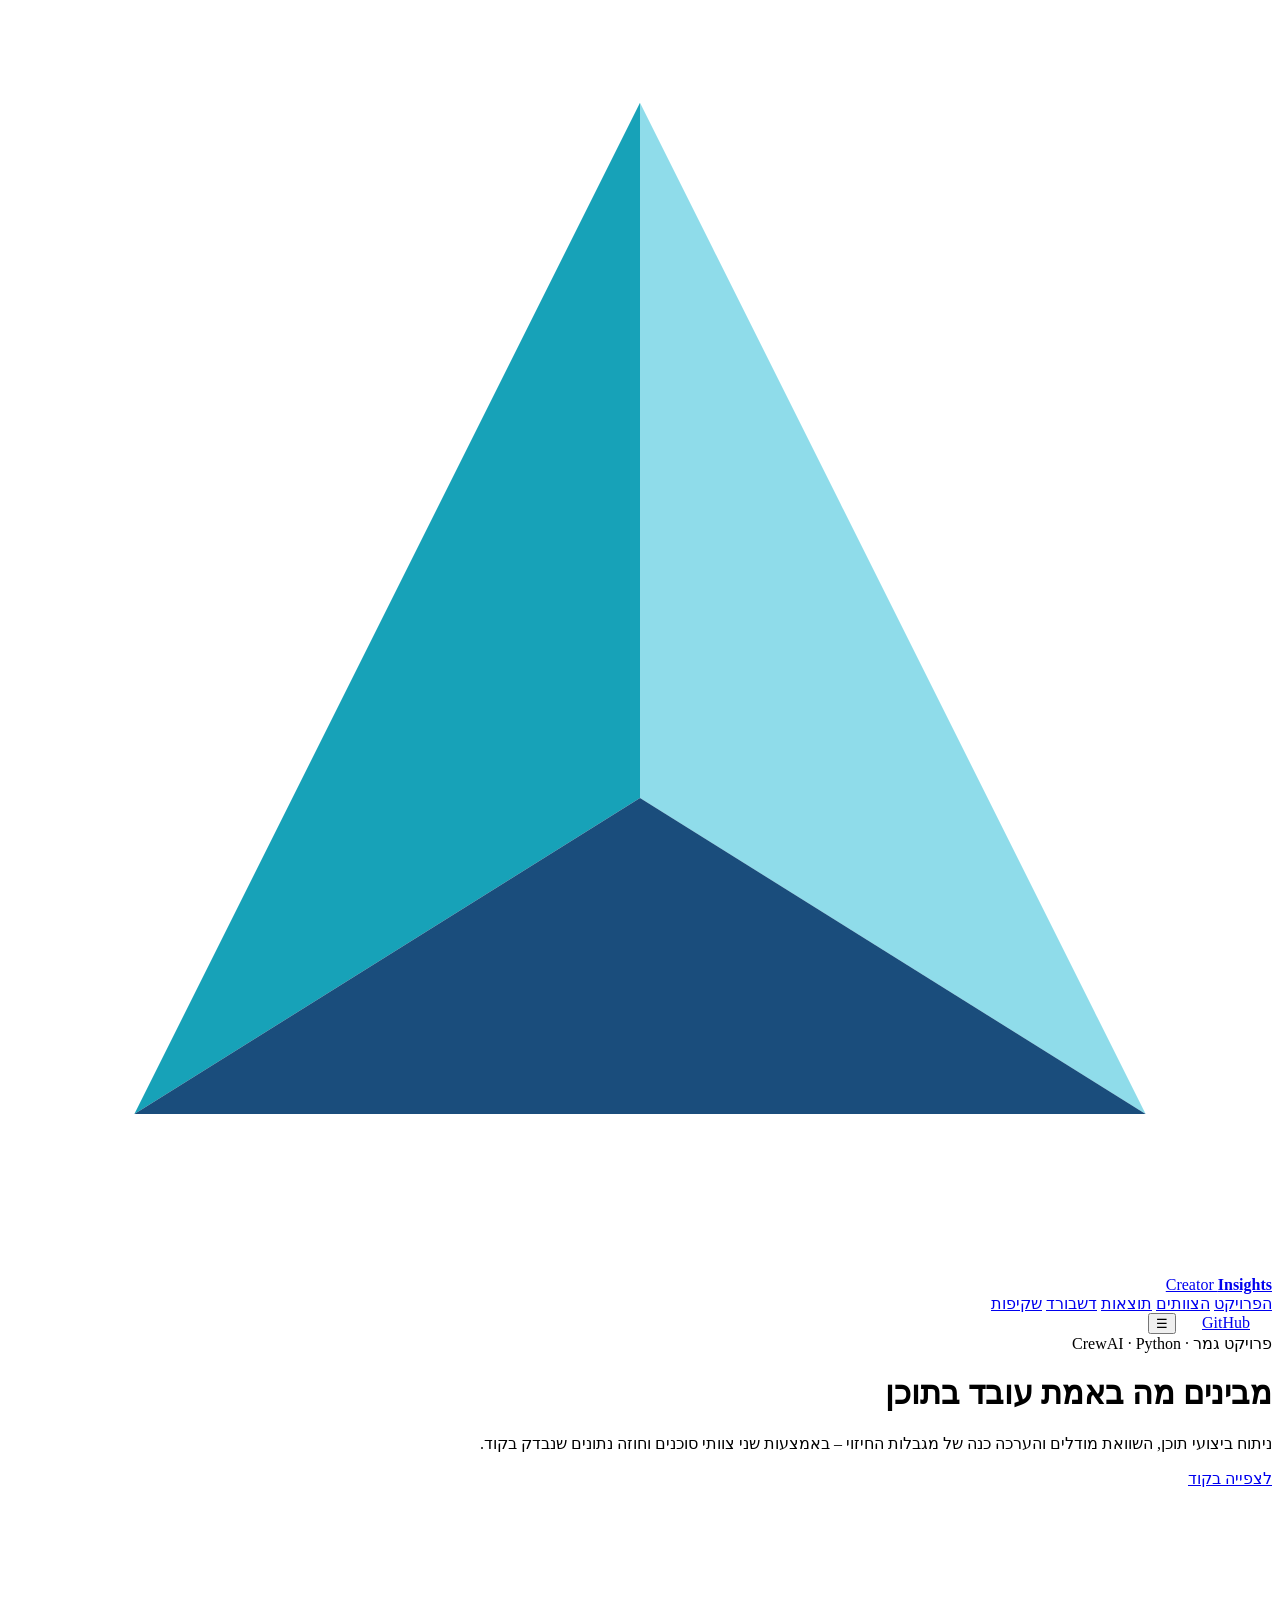
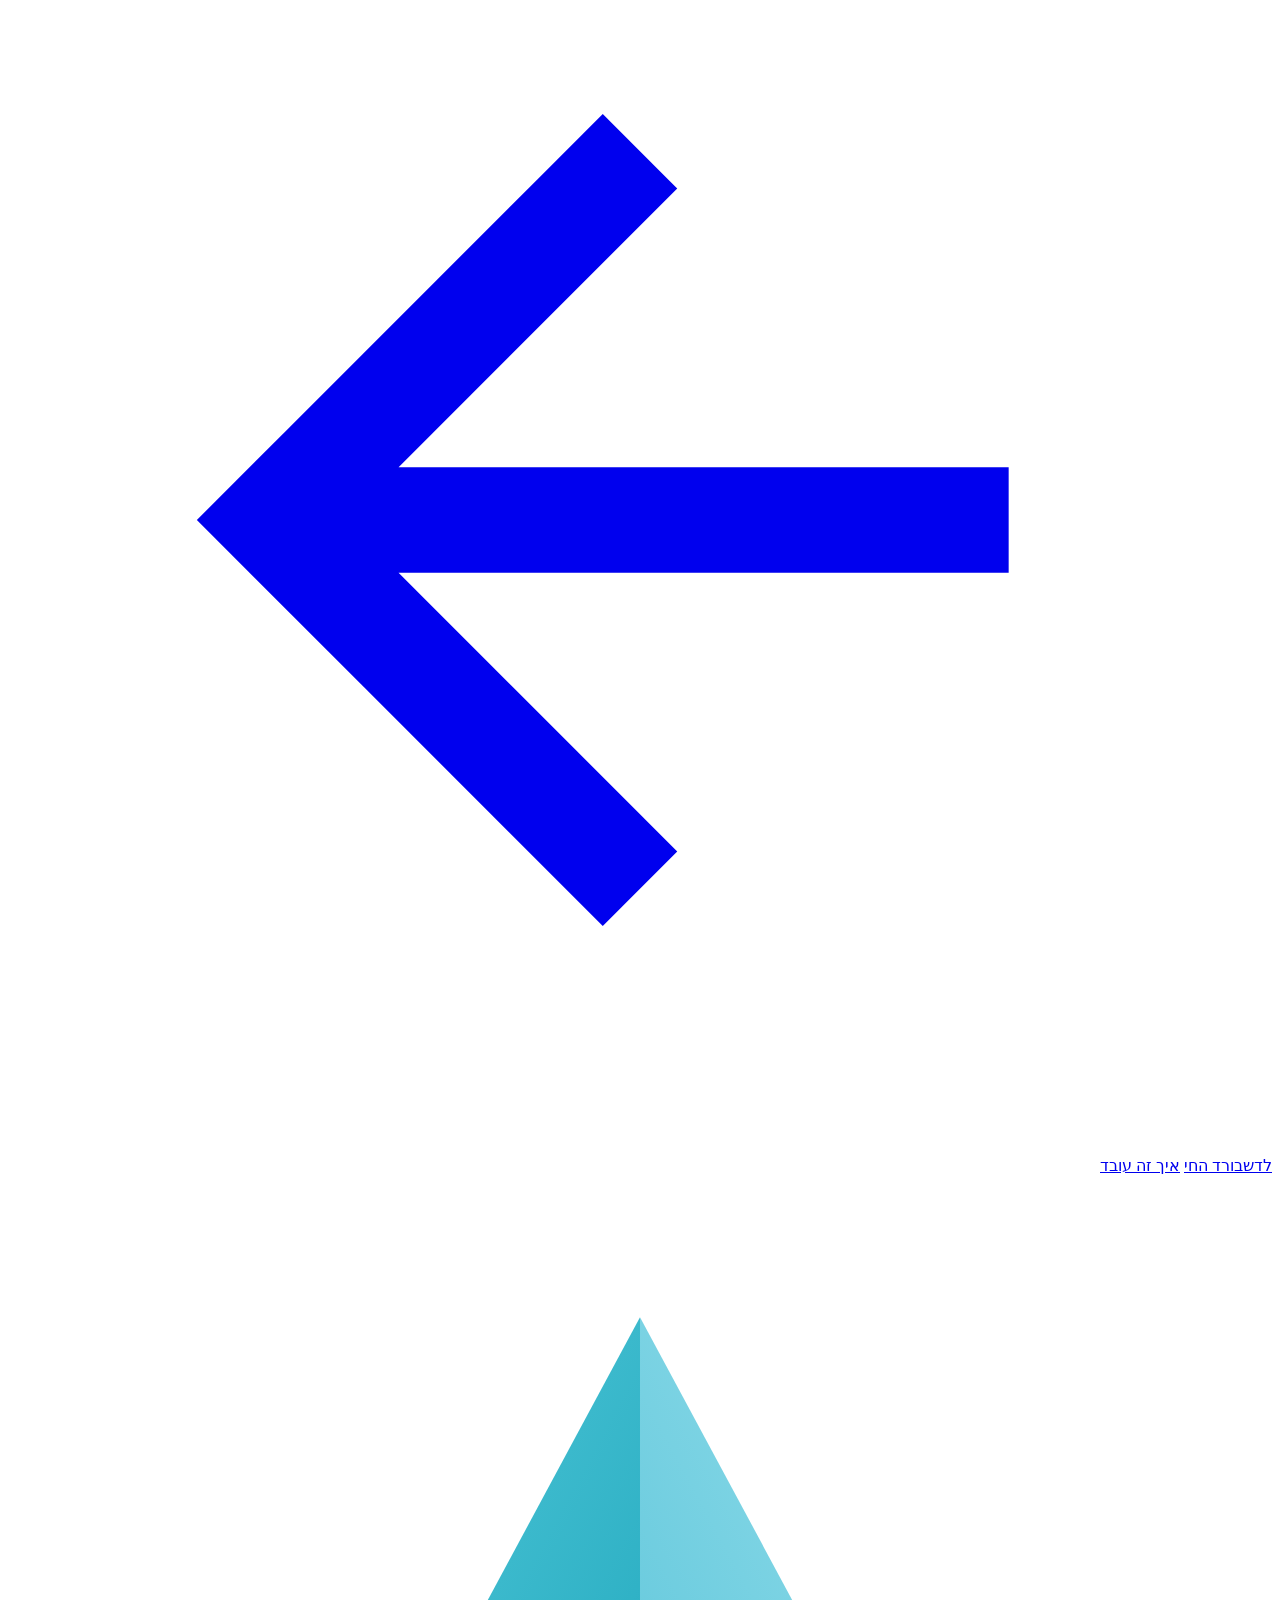
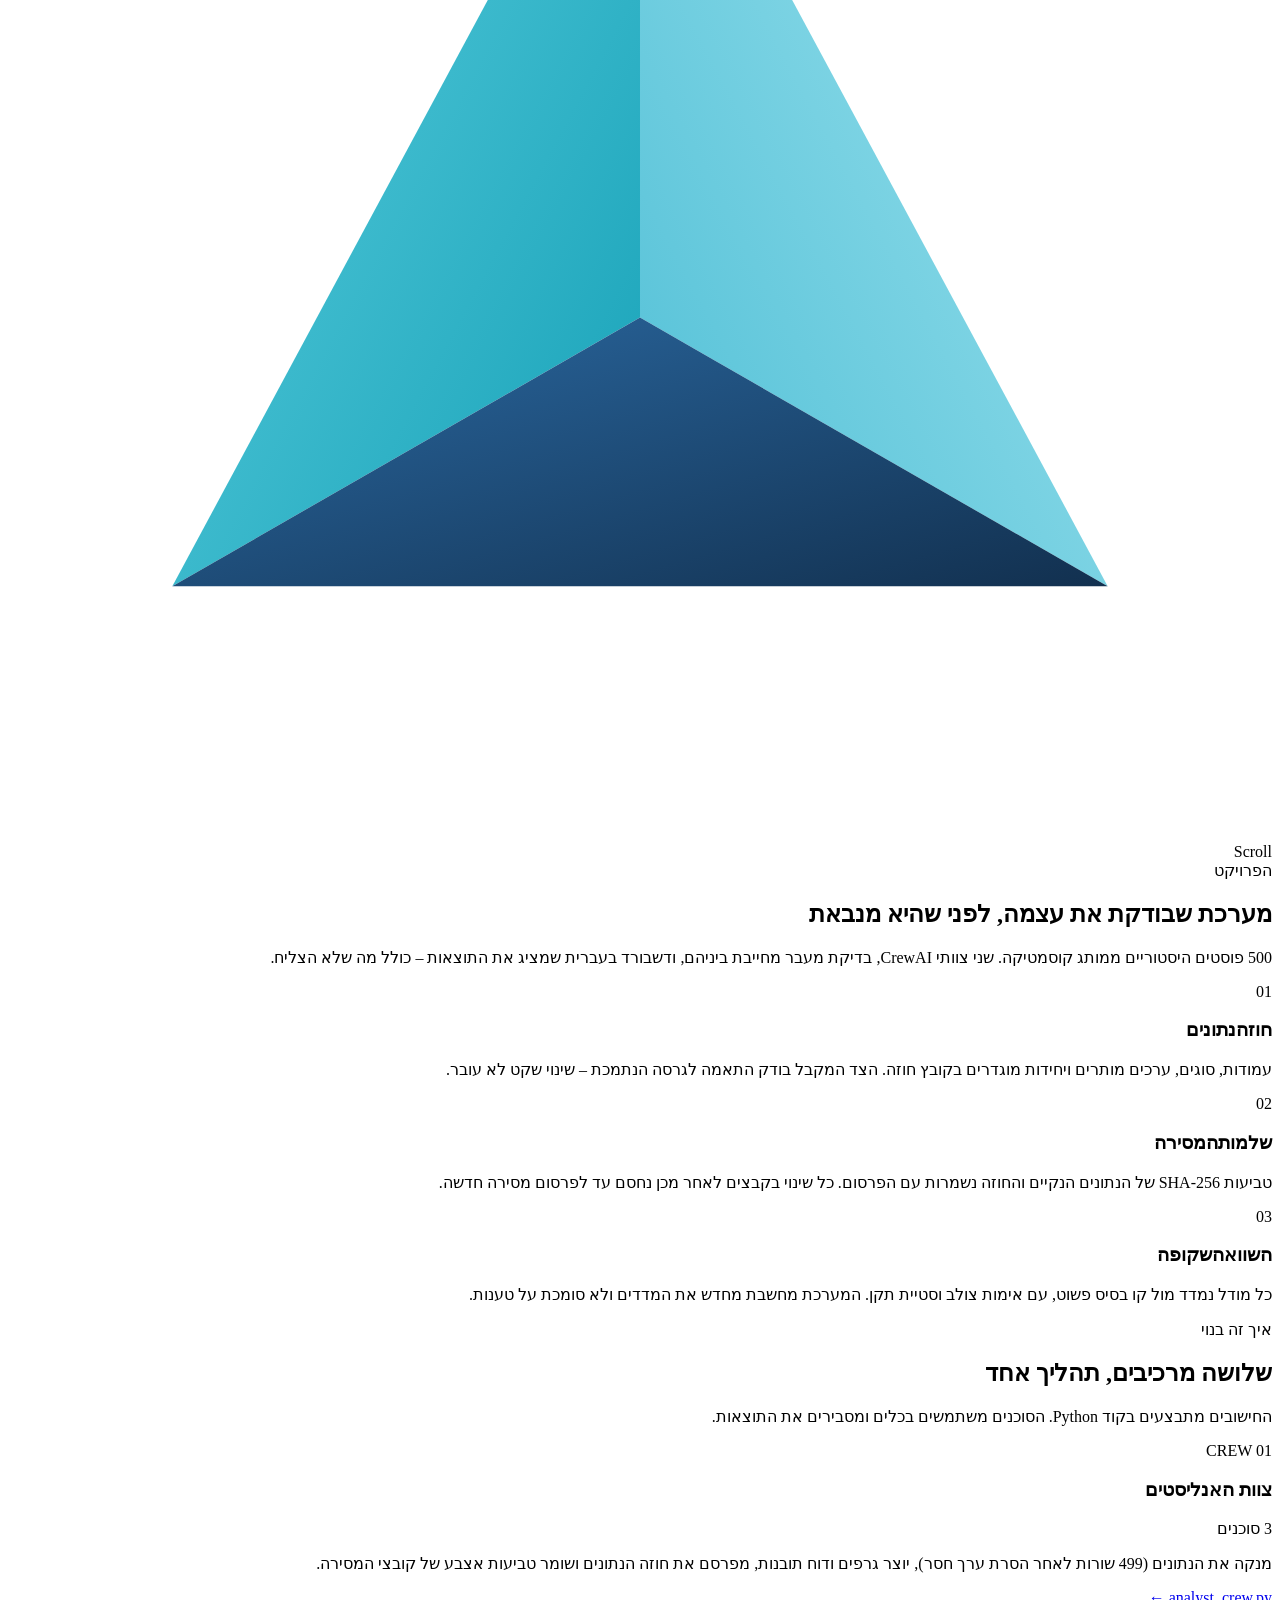
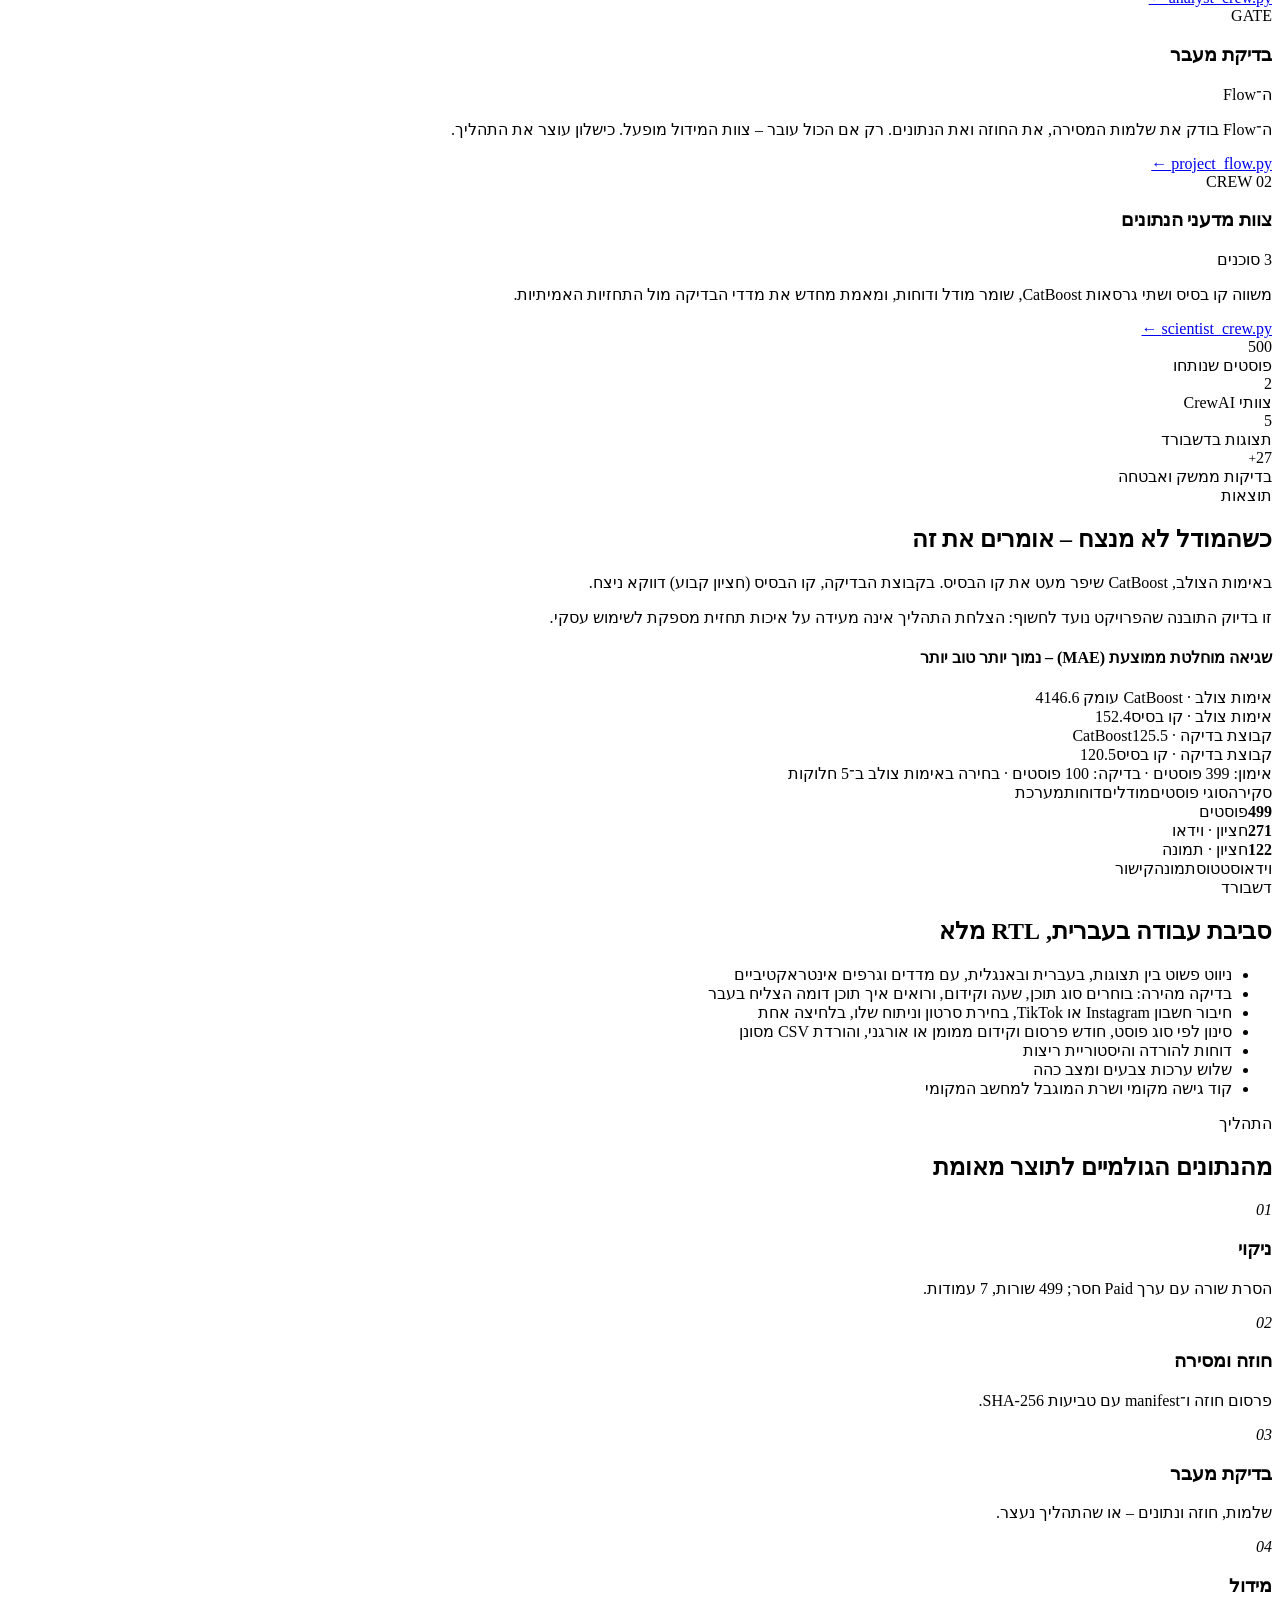
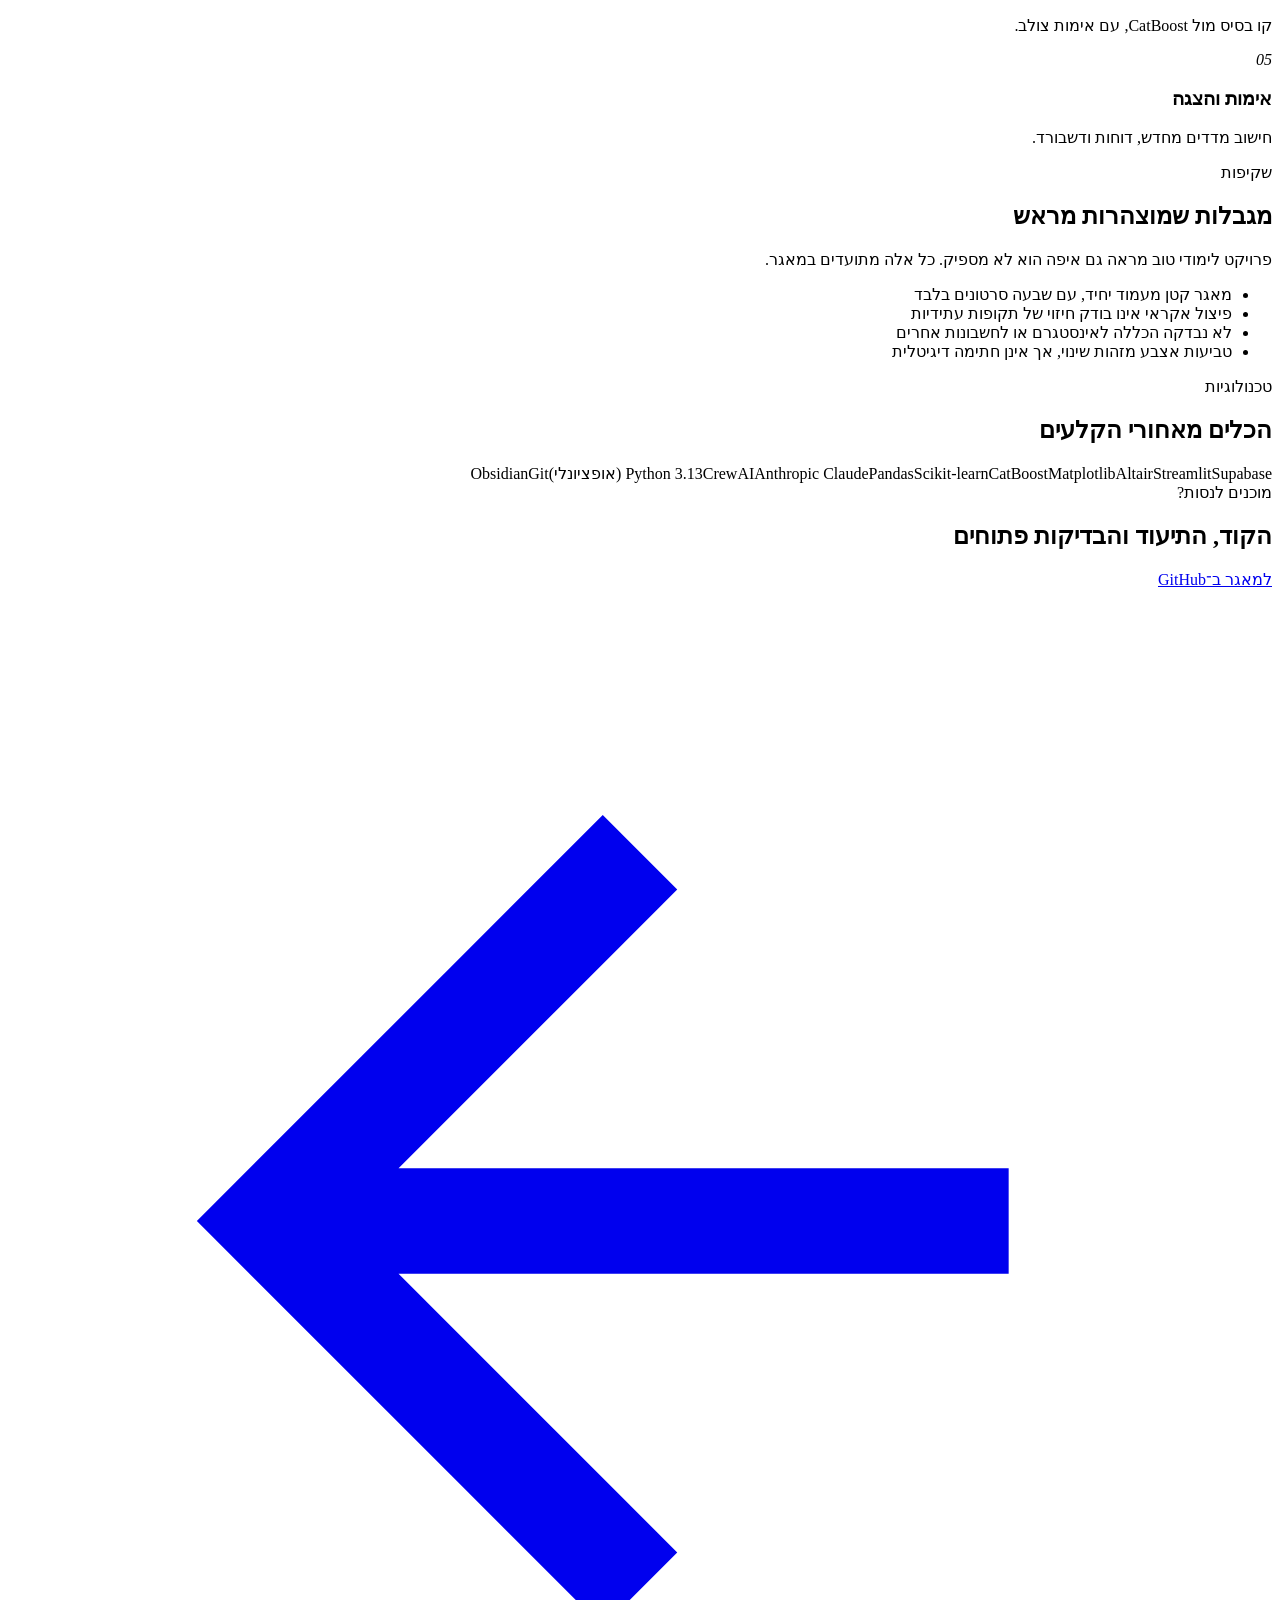
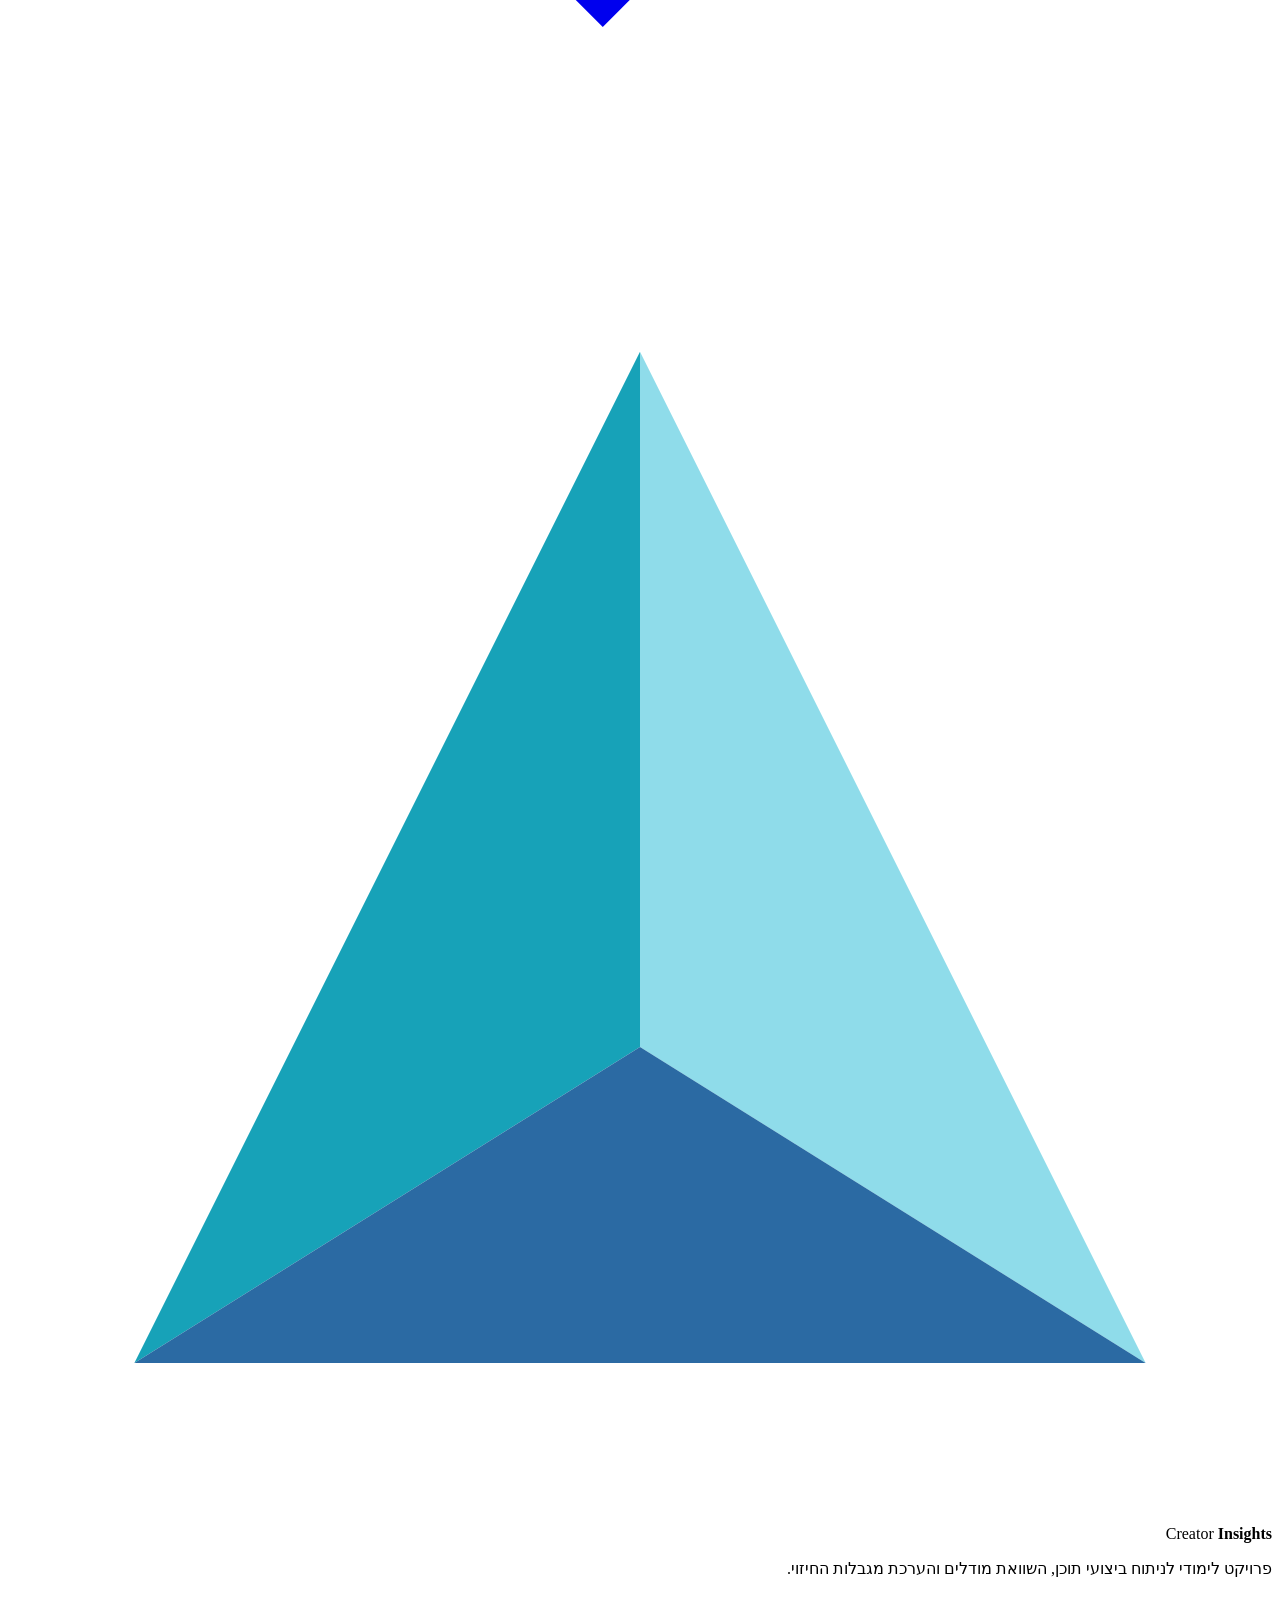
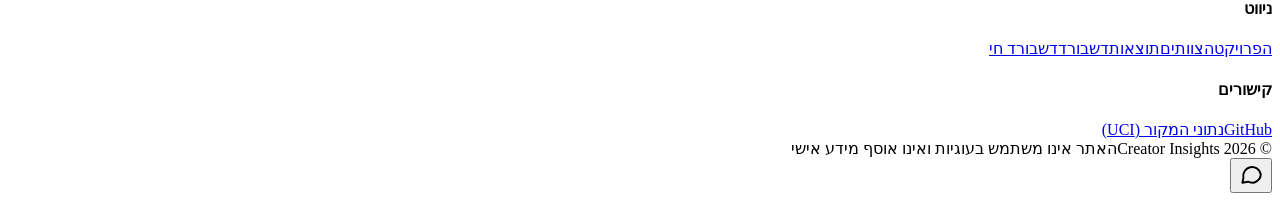
==== commit 42d8b7dd: "fix: keep developer setup out of the visitor view and site copy Co-Authored-By: Claude Sonnet 5.5 <n" ====
--- a/site/index.html
+++ b/site/index.html
@@ -152,7 +152,7 @@
       <ul class="feats">
         <li>ניווט פשוט בין תצוגות, בעברית ובאנגלית, עם מדדים וגרפים אינטראקטיביים</li>
         <li>בדיקה מהירה: בוחרים סוג תוכן, שעה וקידום, ורואים איך תוכן דומה הצליח בעבר</li>
-        <li>חיבור חשבון Instagram או TikTok, בחירת סרטון וניתוח שלו (דורש הגדרת אפליקציית מפתחים)</li>
+        <li>חיבור חשבון Instagram או TikTok, בחירת סרטון וניתוח שלו, בלחיצה אחת</li>
         <li>סינון לפי סוג פוסט, חודש פרסום וקידום ממומן או אורגני, והורדת CSV מסונן</li>
         <li>דוחות להורדה והיסטוריית ריצות</li>
         <li>שלוש ערכות צבעים ומצב כהה</li>
